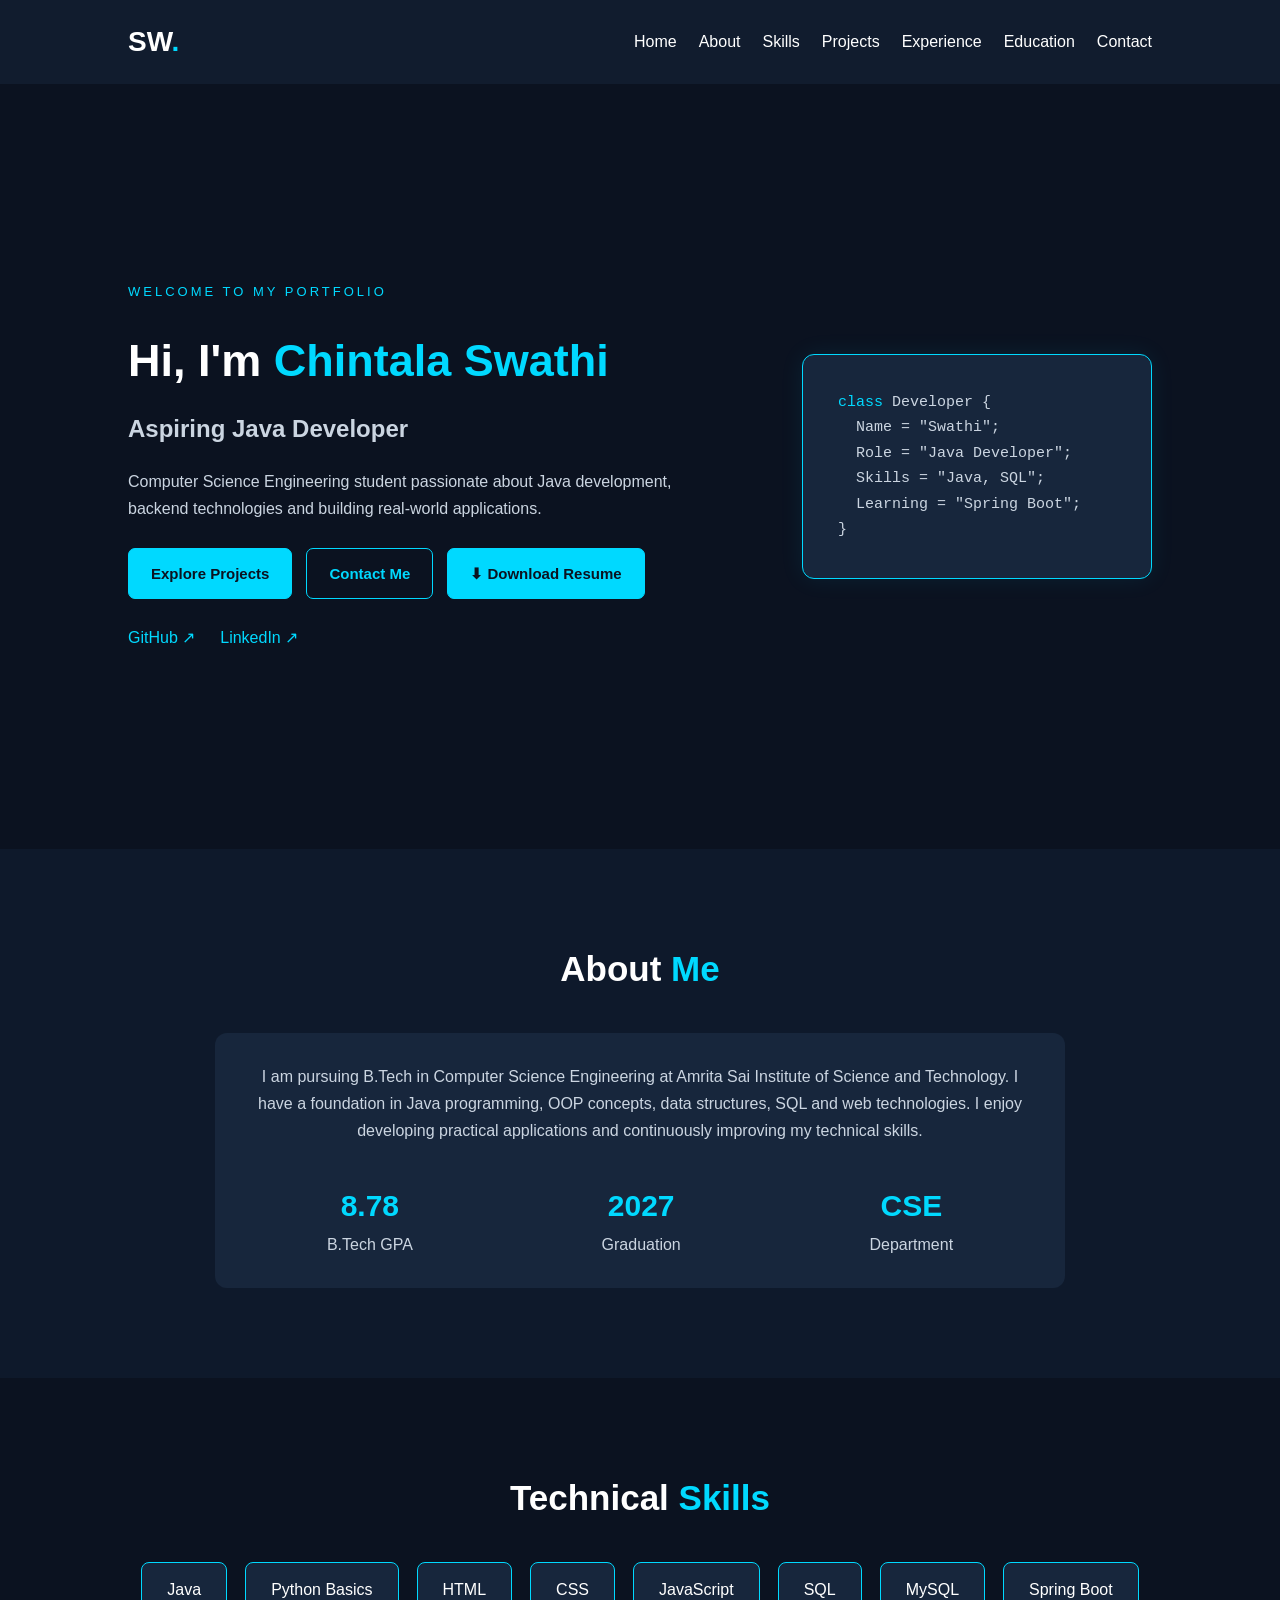
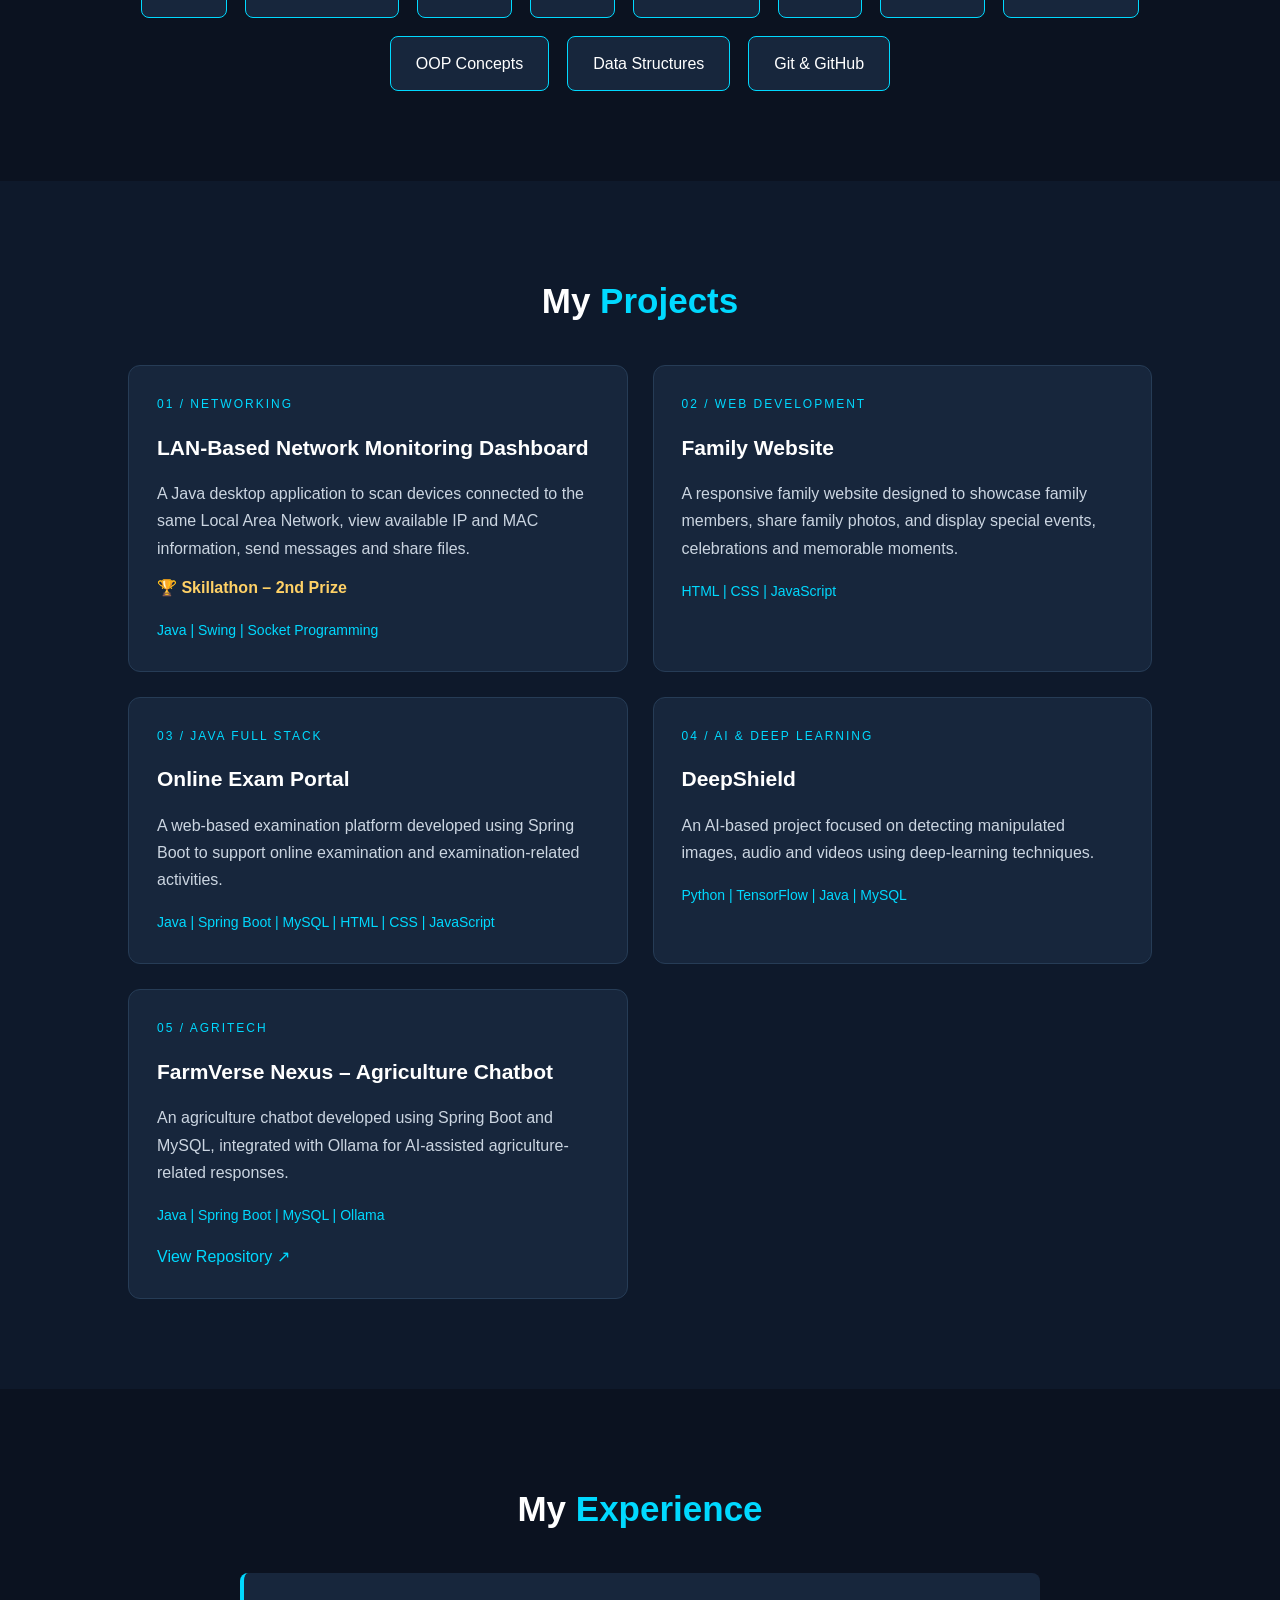
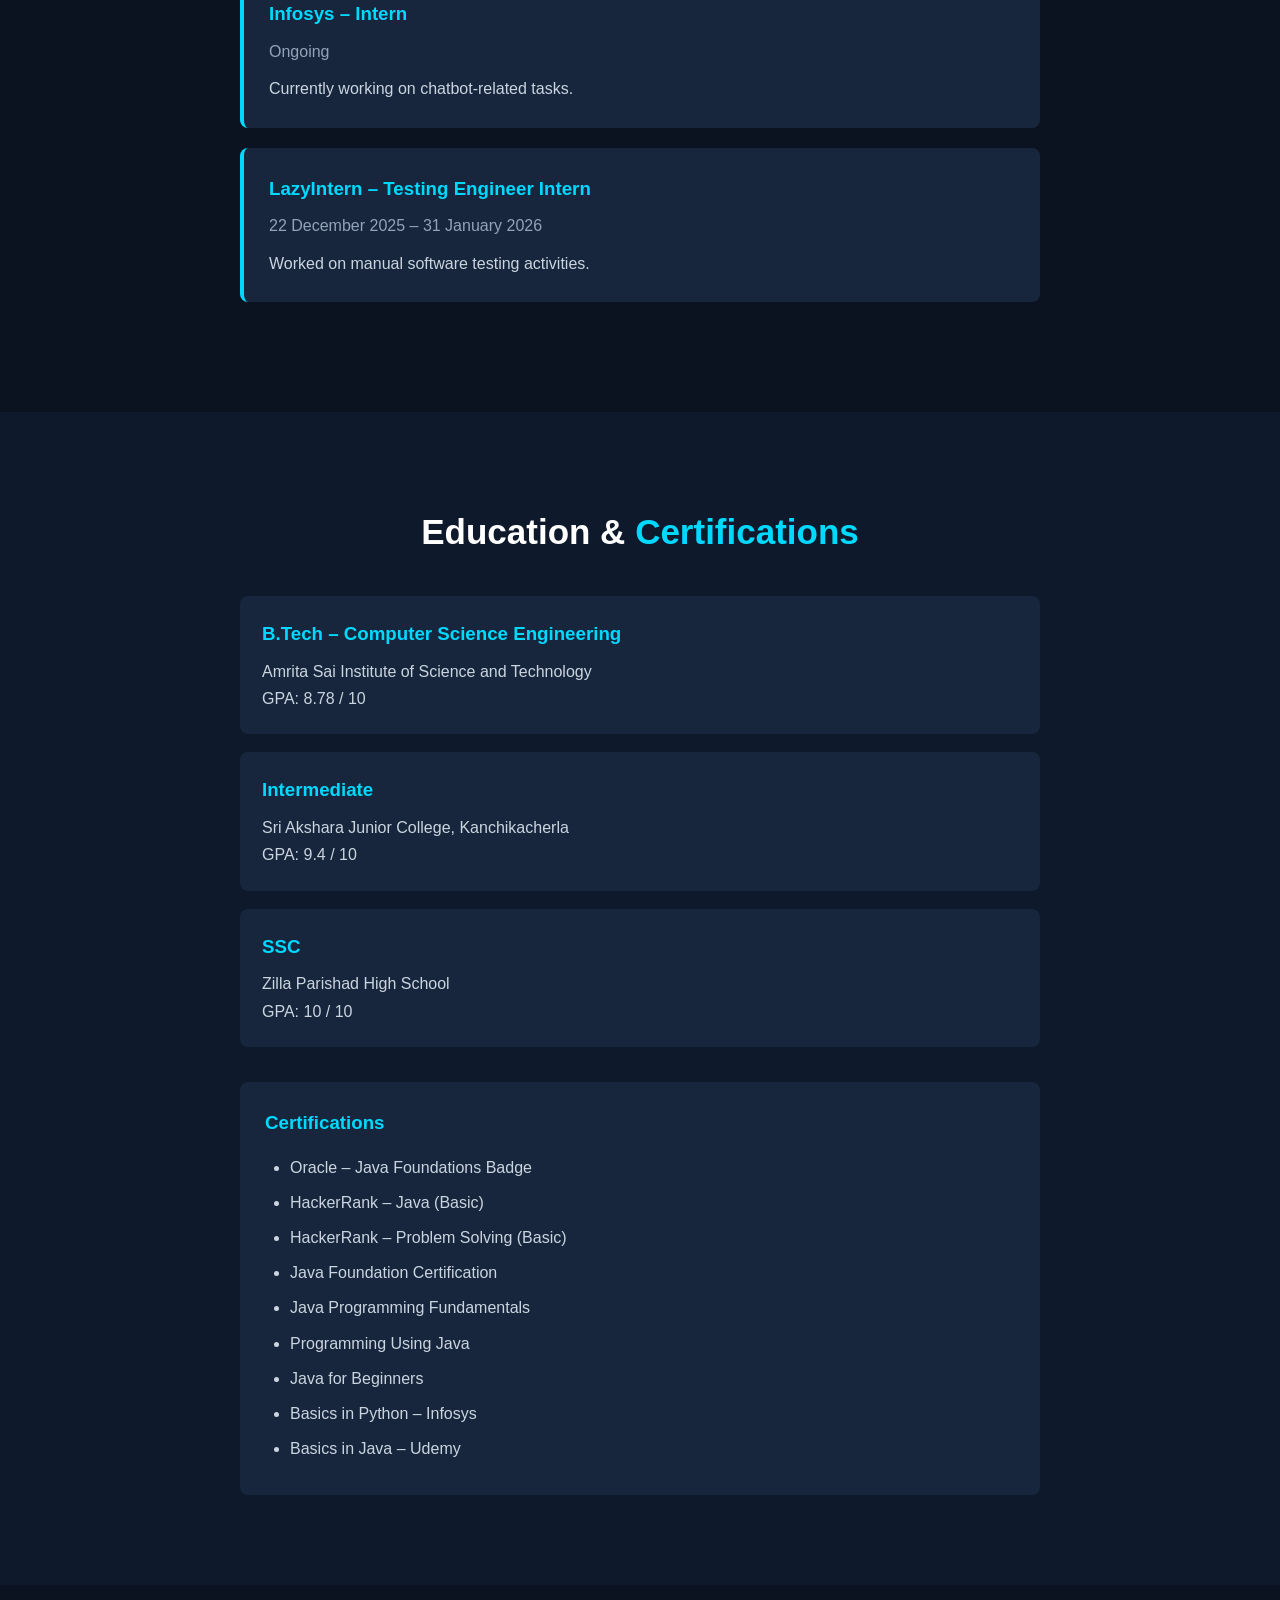
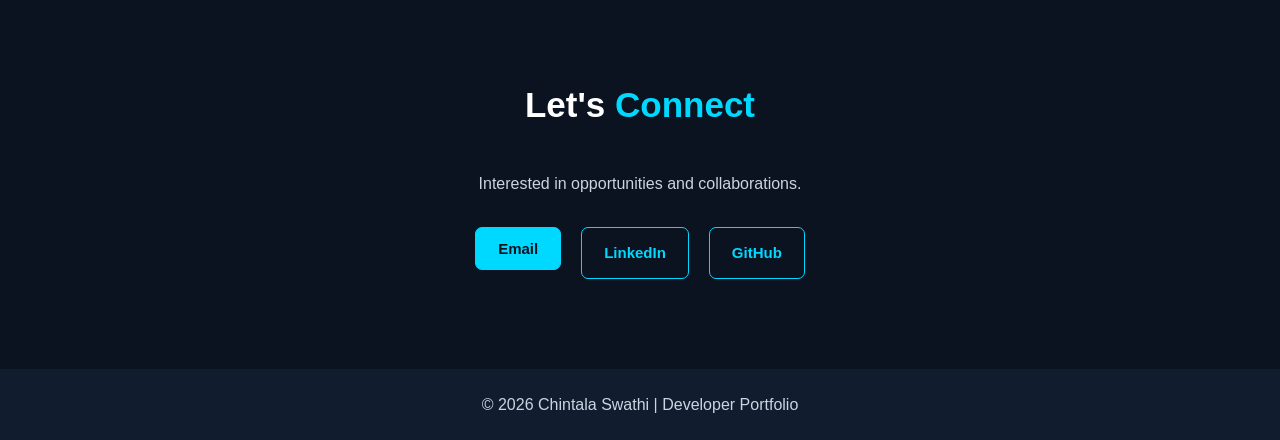
==== index.html @ 6c1d9f00 "Update portfolio website" ====
<!DOCTYPE html>
<html lang="en">
<head>
    <meta charset="UTF-8">
    <meta name="viewport" content="width=device-width, initial-scale=1.0">

    <meta name="description"
          content="Chintala Swathi's professional portfolio - Java Developer, projects, skills and experience.">

    <title>Chintala Swathi | Java Developer</title>

    <link rel="stylesheet" href="style.css">
</head>

<body>

<header>
    <a href="#home" class="logo">SW<span>.</span></a>

    <nav id="navbar">
        <a href="#home">Home</a>
        <a href="#about">About</a>
        <a href="#skills">Skills</a>
        <a href="#projects">Projects</a>
        <a href="#experience">Experience</a>
        <a href="#education">Education</a>
        <a href="#contact">Contact</a>
    </nav>

    <button class="menu-btn" id="menuBtn"
            aria-label="Toggle navigation"
            aria-expanded="false">☰</button>
</header>

<main>

<!-- HOME SECTION -->

<section id="home" class="hero">

    <div class="hero-content">

        <p class="tag">WELCOME TO MY PORTFOLIO</p>

        <h1>
            Hi, I'm <span>Chintala Swathi</span>
        </h1>

        <h2>Aspiring Java Developer</h2>

        <p class="intro">
            Computer Science Engineering student passionate about
            Java development, backend technologies and building
            real-world applications.
        </p>

        <div class="hero-buttons">

            <a href="#projects" class="btn">
                Explore Projects
            </a>

            <a href="#contact" class="btn outline">
                Contact Me
            </a>

            <a href="assets/Swathi_Resume.pdf"
               class="btn resume-btn"
               download="Swathi_Chintala_Resume.pdf">
                ⬇ Download Resume
            </a>

        </div>

        <div class="social">

            <a href="https://github.com/chintala4swathi-boop"
               target="_blank" rel="noopener noreferrer">
                GitHub ↗
            </a>

            <a href="https://www.linkedin.com/in/chintala-swathi-91b274336/"
               target="_blank" rel="noopener noreferrer">
                LinkedIn ↗
            </a>

        </div>

    </div>

    <div class="hero-card">

        <div class="code">

            <p><span>class</span> Developer {</p>
            <p>&nbsp;&nbsp;Name = "Swathi";</p>
            <p>&nbsp;&nbsp;Role = "Java Developer";</p>
            <p>&nbsp;&nbsp;Skills = "Java, SQL";</p>
            <p>&nbsp;&nbsp;Learning = "Spring Boot";</p>
            <p>}</p>

        </div>

    </div>

</section>


<!-- ABOUT SECTION -->

<section id="about">

    <h2 class="heading">
        About <span>Me</span>
    </h2>

    <div class="about-card">

        <p>
            I am pursuing B.Tech in Computer Science Engineering
            at Amrita Sai Institute of Science and Technology.

            I have a foundation in Java programming, OOP concepts,
            data structures, SQL and web technologies.

            I enjoy developing practical applications and
            continuously improving my technical skills.
        </p>

        <div class="stats">

            <div>
                <h3>8.78</h3>
                <p>B.Tech GPA</p>
            </div>

            <div>
                <h3>2027</h3>
                <p>Graduation</p>
            </div>

            <div>
                <h3>CSE</h3>
                <p>Department</p>
            </div>

        </div>

    </div>

</section>


<!-- SKILLS SECTION -->

<section id="skills">

    <h2 class="heading">
        Technical <span>Skills</span>
    </h2>

    <div class="skill-container">

        <div class="skill">Java</div>
        <div class="skill">Python Basics</div>
        <div class="skill">HTML</div>
        <div class="skill">CSS</div>
        <div class="skill">JavaScript</div>
        <div class="skill">SQL</div>
        <div class="skill">MySQL</div>
        <div class="skill">Spring Boot</div>
        <div class="skill">OOP Concepts</div>
        <div class="skill">Data Structures</div>
        <div class="skill">Git & GitHub</div>

    </div>

</section>


<!-- PROJECTS SECTION -->

<section id="projects">

    <h2 class="heading">
        My <span>Projects</span>
    </h2>

    <div class="project-container">

        <!-- PROJECT 1 -->

        <article class="project">

            <p class="project-number">01 / NETWORKING</p>

            <h3>LAN-Based Network Monitoring Dashboard</h3>

            <p>
                A Java desktop application to scan devices connected
                to the same Local Area Network, view available IP and
                MAC information, send messages and share files.
            </p>

            <p class="award">
                🏆 Skillathon – 2nd Prize
            </p>

            <div class="tech">
                Java | Swing | Socket Programming
            </div>

        </article>


        <!-- PROJECT 2 -->

        <article class="project">

            <p class="project-number">02 / WEB DEVELOPMENT</p>

            <h3>Family Website</h3>

            <p>
                A responsive family website designed to showcase
                family members, share family photos, and display
                special events, celebrations and memorable moments.
            </p>

            <div class="tech">
                HTML | CSS | JavaScript
            </div>

        </article>


        <!-- PROJECT 3 -->

        <article class="project">

            <p class="project-number">03 / JAVA FULL STACK</p>

            <h3>Online Exam Portal</h3>

            <p>
                A web-based examination platform developed using
                Spring Boot to support online examination and
                examination-related activities.
            </p>

            <div class="tech">
                Java | Spring Boot | MySQL | HTML | CSS | JavaScript
            </div>

        </article>


        <!-- PROJECT 4 -->

        <article class="project">

            <p class="project-number">04 / AI & DEEP LEARNING</p>

            <h3>DeepShield</h3>

            <p>
                An AI-based project focused on detecting manipulated
                images, audio and videos using deep-learning techniques.
            </p>

            <div class="tech">
                Python | TensorFlow | Java | MySQL
            </div>

        </article>


        <!-- PROJECT 5 -->

        <article class="project">

            <p class="project-number">05 / AGRITECH</p>

            <h3>FarmVerse Nexus – Agriculture Chatbot</h3>

            <p>
                An agriculture chatbot developed using Spring Boot
                and MySQL, integrated with Ollama for AI-assisted
                agriculture-related responses.
            </p>

            <div class="tech">
                Java | Spring Boot | MySQL | Ollama
            </div>

            <a class="project-link"
               href="https://github.com/Guru6126/intelligent_farm_operations_platform_with_smart_agro_precision_system"
               target="_blank" rel="noopener noreferrer">
                View Repository ↗
            </a>

        </article>

    </div>

</section>


<!-- EXPERIENCE SECTION -->

<section id="experience">

    <h2 class="heading">
        My <span>Experience</span>
    </h2>

    <div class="experience-card">

        <h3>Infosys – Intern</h3>

        <p class="muted">Ongoing</p>

        <p>
            Currently working on chatbot-related tasks.
        </p>

    </div>

    <div class="experience-card">

        <h3>LazyIntern – Testing Engineer Intern</h3>

        <p class="muted">
            22 December 2025 – 31 January 2026
        </p>

        <p>
            Worked on manual software testing activities.
        </p>

    </div>

</section>


<!-- EDUCATION AND CERTIFICATIONS -->

<section id="education">

    <h2 class="heading">
        Education & <span>Certifications</span>
    </h2>

    <div class="education-card">

        <h3>B.Tech – Computer Science Engineering</h3>

        <p>
            Amrita Sai Institute of Science and Technology
        </p>

        <p>GPA: 8.78 / 10</p>

    </div>

    <div class="education-card">

        <h3>Intermediate</h3>

        <p>
            Sri Akshara Junior College, Kanchikacherla
        </p>

        <p>GPA: 9.4 / 10</p>

    </div>

    <div class="education-card">

        <h3>SSC</h3>

        <p>Zilla Parishad High School</p>

        <p>GPA: 10 / 10</p>

    </div>

    <div class="cert-list">

        <h3>Certifications</h3>

        <ul>
            <li>Oracle – Java Foundations Badge</li>
            <li>HackerRank – Java (Basic)</li>
            <li>HackerRank – Problem Solving (Basic)</li>
            <li>Java Foundation Certification</li>
            <li>Java Programming Fundamentals</li>
            <li>Programming Using Java</li>
            <li>Java for Beginners</li>
            <li>Basics in Python – Infosys</li>
            <li>Basics in Java – Udemy</li>
        </ul>

    </div>

</section>


<!-- CONTACT SECTION -->

<section id="contact">

    <h2 class="heading">
        Let's <span>Connect</span>
    </h2>

    <p>
        Interested in opportunities and collaborations.
    </p>

    <div class="contact-buttons">

        <!-- EMAIL BUTTON -->

        <div class="email-container">

            <button type="button"
                    class="btn"
                    id="emailBtn"
                    aria-expanded="false"
                    aria-controls="emailDisplay">
                Email
            </button>

            <div id="emailDisplay" class="email-display">
                <a href="mailto:chintala4swathi@gmail.com">
                    chintala4swathi@gmail.com
                </a>
            </div>

        </div>


        <!-- LINKEDIN BUTTON -->

        <a href="https://www.linkedin.com/in/chintala-swathi-91b274336/"
           class="btn outline"
           target="_blank"
           rel="noopener noreferrer">
            LinkedIn
        </a>


        <!-- GITHUB BUTTON -->

        <a href="https://github.com/chintala4swathi-boop"
           class="btn outline"
           target="_blank"
           rel="noopener noreferrer">
            GitHub
        </a>

    </div>

</section>

</main>


<!-- FOOTER -->

<footer>
    <p>
        © <span id="year">2027</span> Chintala Swathi | Developer Portfolio
    </p>
</footer>

<script src="script.js"></script>

</body>
</html>
---- style.css ----
/* GENERAL */

* {
    margin: 0;
    padding: 0;
    box-sizing: border-box;
    scroll-behavior: smooth;
}

body {
    font-family: Arial, sans-serif;
    background: #0b1220;
    color: #ffffff;
    line-height: 1.7;
}

section {
    padding: 90px 10%;
    scroll-margin-top: 80px;
}

.heading {
    text-align: center;
    font-size: 35px;
    margin-bottom: 35px;
}

.heading span {
    color: #00d9ff;
}


/* HEADER */

header {
    display: flex;
    align-items: center;
    justify-content: space-between;
    padding: 18px 10%;
    background: #111c2e;
    position: sticky;
    top: 0;
    z-index: 1000;
}

.logo {
    color: white;
    font-size: 28px;
    font-weight: bold;
    text-decoration: none;
}

.logo span {
    color: #00d9ff;
}

nav {
    display: flex;
    gap: 22px;
}

nav a {
    color: white;
    text-decoration: none;
    transition: 0.3s;
}

nav a:hover {
    color: #00d9ff;
}

.menu-btn {
    display: none;
    color: white;
    background: transparent;
    border: none;
    font-size: 25px;
    cursor: pointer;
}


/* HERO */

.hero {
    min-height: 85vh;
    display: flex;
    justify-content: space-between;
    align-items: center;
    gap: 40px;
}

.hero-content {
    max-width: 650px;
}

.tag {
    color: #00d9ff;
    letter-spacing: 3px;
    font-size: 13px;
    margin-bottom: 20px;
}

.hero h1 {
    font-size: 45px;
    margin-bottom: 10px;
}

.hero h1 span {
    color: #00d9ff;
}

.hero h2 {
    color: #cbd5e1;
    margin-bottom: 18px;
}

.intro {
    color: #cbd5e1;
    max-width: 600px;
}

.hero-buttons {
    display: flex;
    flex-wrap: wrap;
    gap: 14px;
    margin-top: 25px;
}

.btn {
    display: inline-block;
    padding: 12px 22px;
    background: #00d9ff;
    color: #0b1220;
    text-decoration: none;
    border: 1px solid #00d9ff;
    border-radius: 7px;
    font-size: 15px;
    font-weight: bold;
    cursor: pointer;
    transition: 0.3s;
}

.btn:hover {
    background: #ffffff;
    border-color: #ffffff;
    color: #0b1220;
    transform: translateY(-3px);
}

.btn.outline {
    background: transparent;
    color: #00d9ff;
}

.btn.outline:hover {
    background: #00d9ff;
    color: #0b1220;
}

.social {
    display: flex;
    gap: 25px;
    margin-top: 25px;
}

.social a {
    color: #00d9ff;
    text-decoration: none;
}

.social a:hover {
    text-decoration: underline;
}


/* HERO CODE CARD */

.hero-card {
    background: #17263c;
    border: 1px solid #00d9ff;
    border-radius: 12px;
    padding: 35px;
    width: 350px;
    box-shadow: 0 0 25px rgba(0, 217, 255, 0.08);
}

.code {
    color: #cbd5e1;
    font-family: monospace;
    font-size: 15px;
}

.code span {
    color: #00d9ff;
}


/* ABOUT */

#about {
    background: #0e192b;
}

.about-card {
    max-width: 850px;
    margin: auto;
    padding: 30px;
    background: #17263c;
    border-radius: 12px;
    color: #cbd5e1;
    text-align: center;
}

.stats {
    display: flex;
    justify-content: space-around;
    flex-wrap: wrap;
    gap: 25px;
    margin-top: 35px;
}

.stats h3 {
    font-size: 30px;
    color: #00d9ff;
}

.stats p {
    color: #cbd5e1;
}


/* SKILLS */

.skill-container {
    display: flex;
    justify-content: center;
    flex-wrap: wrap;
    gap: 18px;
}

.skill {
    padding: 13px 25px;
    background: #17263c;
    color: #ffffff;
    border: 1px solid #00d9ff;
    border-radius: 8px;
    transition: 0.3s;
}

.skill:hover {
    background: #00d9ff;
    color: #0b1220;
    transform: translateY(-4px);
}


/* PROJECTS */

#projects {
    background: #0e192b;
}

.project-container {
    display: grid;
    grid-template-columns: repeat(2, minmax(0, 1fr));
    gap: 25px;
}

.project {
    padding: 28px;
    background: #17263c;
    border: 1px solid #263c56;
    border-radius: 12px;
    transition: 0.3s;
}

.project:hover {
    transform: translateY(-5px);
    border-color: #00d9ff;
}

.project-number {
    color: #00d9ff;
    font-size: 12px;
    letter-spacing: 2px;
    margin-bottom: 15px;
}

.project h3 {
    color: #ffffff;
    margin-bottom: 15px;
    font-size: 21px;
}

.project > p:not(.project-number) {
    color: #cbd5e1;
    margin-bottom: 12px;
}

.award {
    color: #ffd166 !important;
    font-weight: bold;
}

.tech {
    color: #00d9ff;
    margin-top: 18px;
    font-size: 14px;
}

.project-link {
    display: inline-block;
    margin-top: 15px;
    color: #00d9ff;
    text-decoration: none;
}

.project-link:hover {
    text-decoration: underline;
}


/* EXPERIENCE */

.experience-card {
    max-width: 800px;
    margin: 20px auto;
    padding: 25px;
    background: #17263c;
    border-left: 4px solid #00d9ff;
    border-radius: 8px;
}

.experience-card h3 {
    color: #00d9ff;
    margin-bottom: 8px;
}

.experience-card p {
    color: #cbd5e1;
}

.muted {
    color: #94a3b8 !important;
    margin-bottom: 10px;
}


/* EDUCATION */

#education {
    background: #0e192b;
}

.education-card {
    max-width: 800px;
    margin: 18px auto;
    padding: 22px;
    background: #17263c;
    border-radius: 8px;
    text-align: left;
}

.education-card h3 {
    color: #00d9ff;
    margin-bottom: 8px;
}

.education-card p {
    color: #cbd5e1;
}

.cert-list {
    max-width: 800px;
    margin: 35px auto 0;
    padding: 25px;
    background: #17263c;
    border-radius: 8px;
    text-align: left;
}

.cert-list h3 {
    color: #00d9ff;
    margin-bottom: 15px;
}

.cert-list ul {
    padding-left: 25px;
    color: #cbd5e1;
}

.cert-list li {
    margin-bottom: 8px;
}


/* CONTACT */

#contact {
    text-align: center;
}

#contact > p {
    color: #cbd5e1;
    margin-bottom: 30px;
}

.contact-buttons {
    display: flex;
    justify-content: center;
    align-items: flex-start;
    gap: 20px;
    flex-wrap: wrap;
}

.email-container {
    display: flex;
    flex-direction: column;
    align-items: center;
    gap: 12px;
}

.email-display {
    display: none;
    background: #17263c;
    border: 1px solid #00d9ff;
    border-radius: 8px;
    padding: 12px 18px;
    overflow-wrap: anywhere;
}

.email-display.show {
    display: block;
}

.email-display a {
    color: #00d9ff;
    text-decoration: none;
}

.email-display a:hover {
    text-decoration: underline;
}


/* FOOTER */

footer {
    background: #111c2e;
    padding: 22px;
    text-align: center;
    color: #cbd5e1;
}


/* RESPONSIVE */

@media (max-width: 900px) {

    header {
        padding: 18px 5%;
    }

    section {
        padding: 70px 6%;
    }

    .hero {
        flex-direction: column;
        align-items: flex-start;
    }

    .hero-card {
        width: 100%;
        max-width: 450px;
    }

    nav {
        gap: 12px;
    }
}

@media (max-width: 650px) {

    header {
        flex-wrap: wrap;
    }

    .menu-btn {
        display: block;
    }

    nav {
        display: none;
        width: 100%;
        flex-direction: column;
        padding-top: 20px;
        gap: 15px;
    }

    nav.active {
        display: flex;
    }

    .hero h1 {
        font-size: 32px;
    }

    .hero-buttons {
        flex-direction: column;
        align-items: flex-start;
    }

    .project-container {
        grid-template-columns: 1fr;
    }

    .stats {
        flex-direction: column;
    }

    .contact-buttons {
        flex-direction: column;
        align-items: center;
    }

    .email-container {
        width: 100%;
    }
}
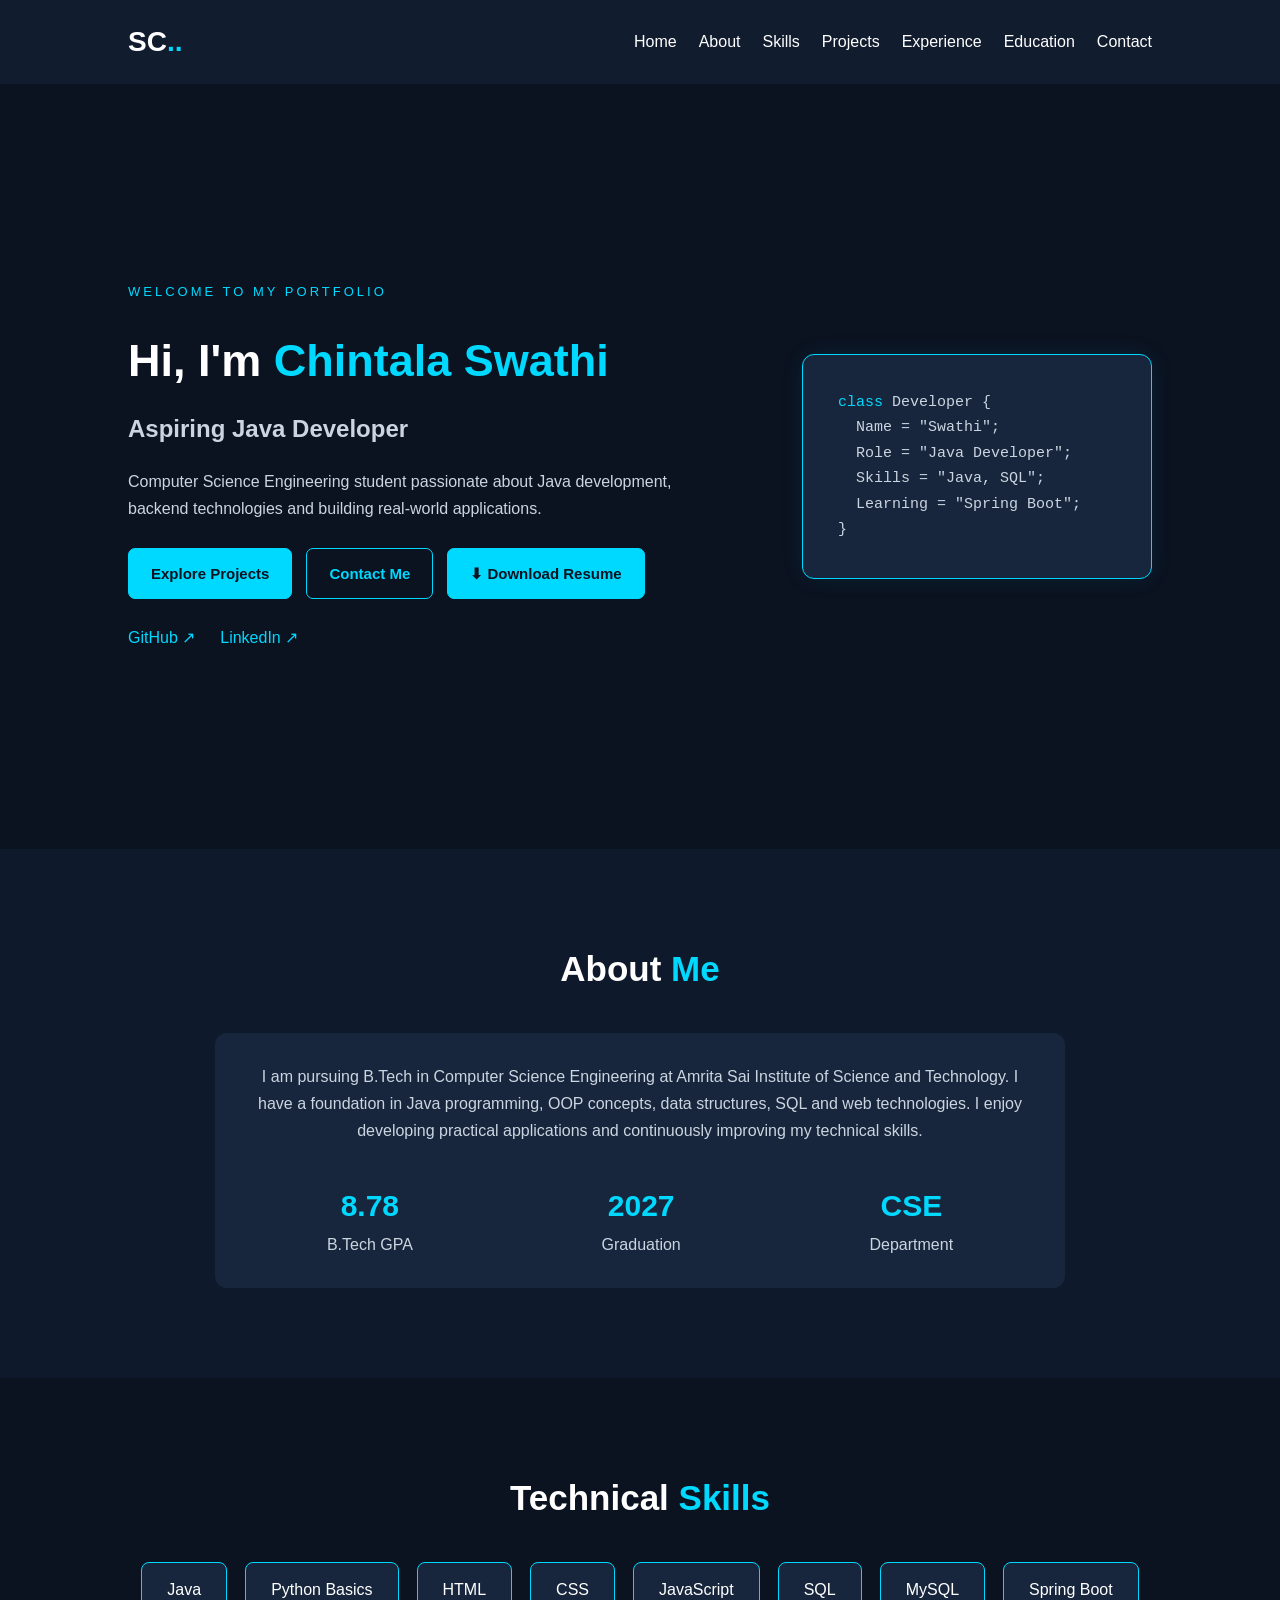
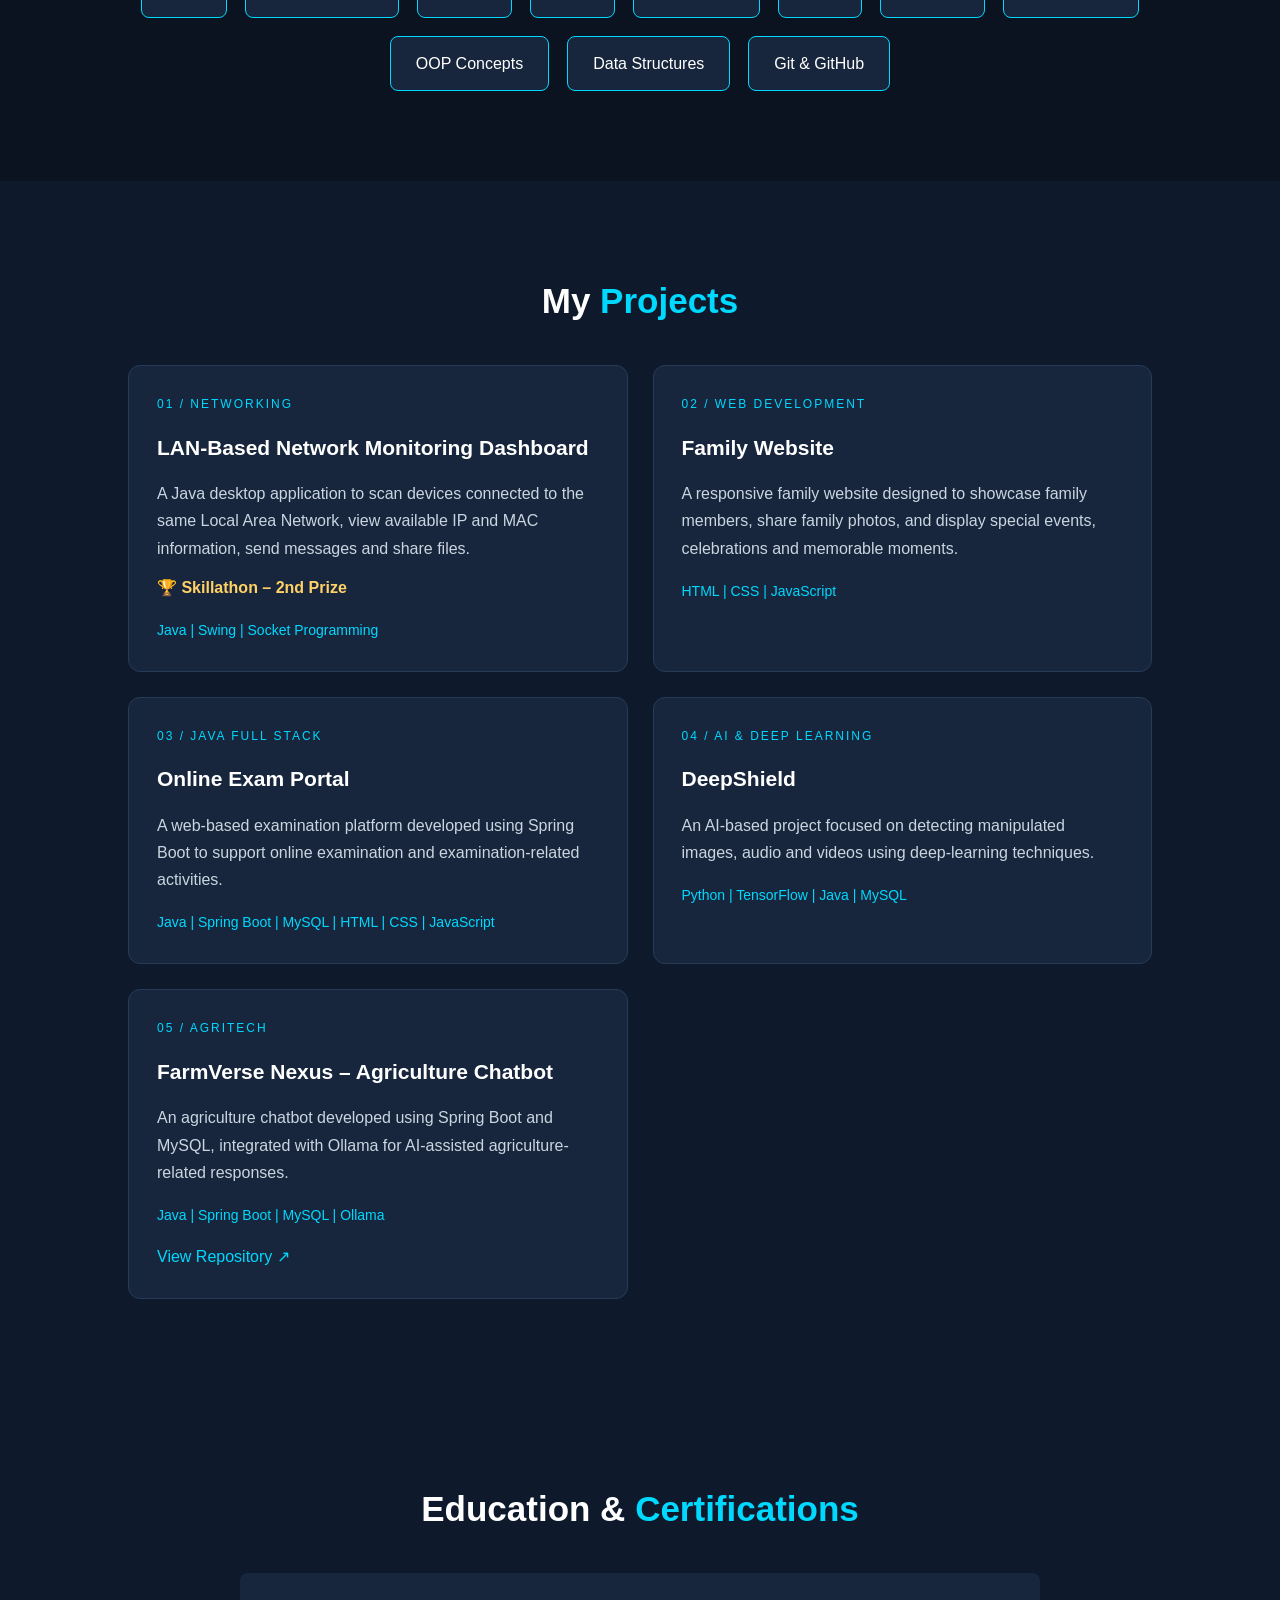
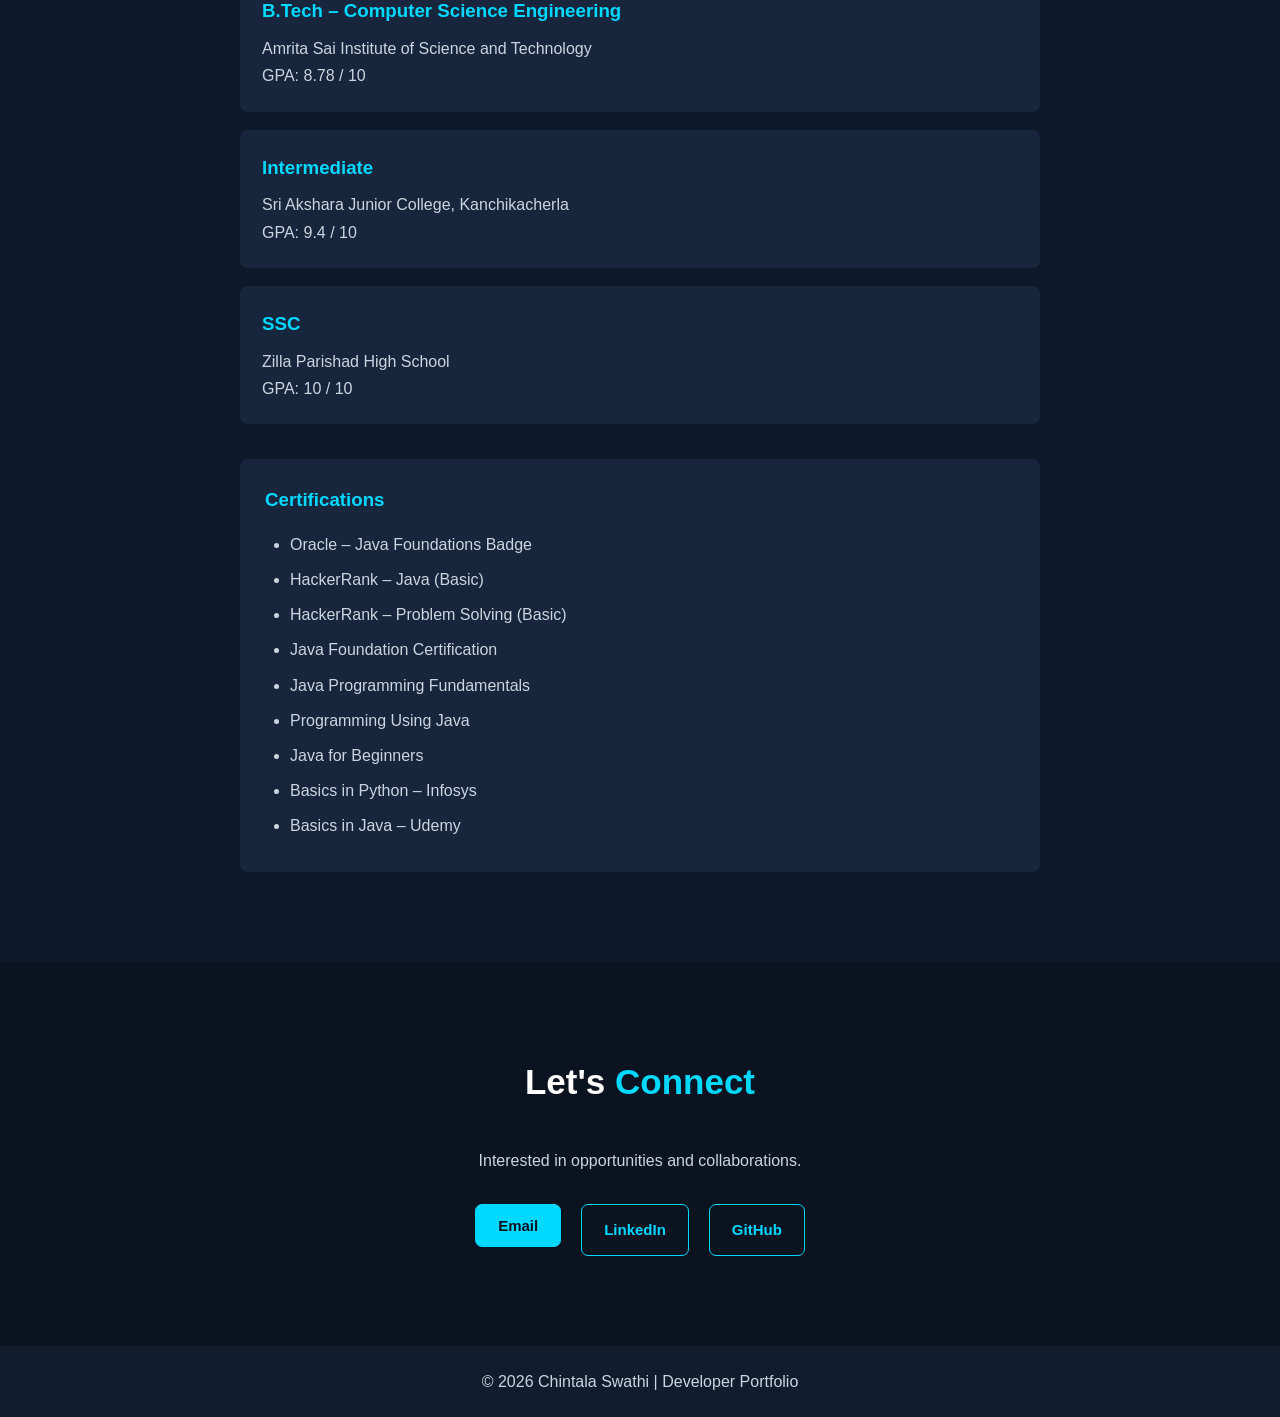
==== commit a164cd2a: "Hide internship experience" ====
--- a/index.html
+++ b/index.html
@@ -16,7 +16,7 @@
 <body>
 
 <header>
-    <a href="#home" class="logo">SW<span>.</span></a>
+    <a href="#home" class="logo">SC<span>..</span></a>
 
     <nav id="navbar">
         <a href="#home">Home</a>
@@ -309,7 +309,7 @@
 
 <!-- EXPERIENCE SECTION -->
 
-<section id="experience">
+<section id="experience" style="display: none;">
 
     <h2 class="heading">
         My <span>Experience</span>
@@ -342,7 +342,6 @@
     </div>
 
 </section>
-
 
 <!-- EDUCATION AND CERTIFICATIONS -->
 
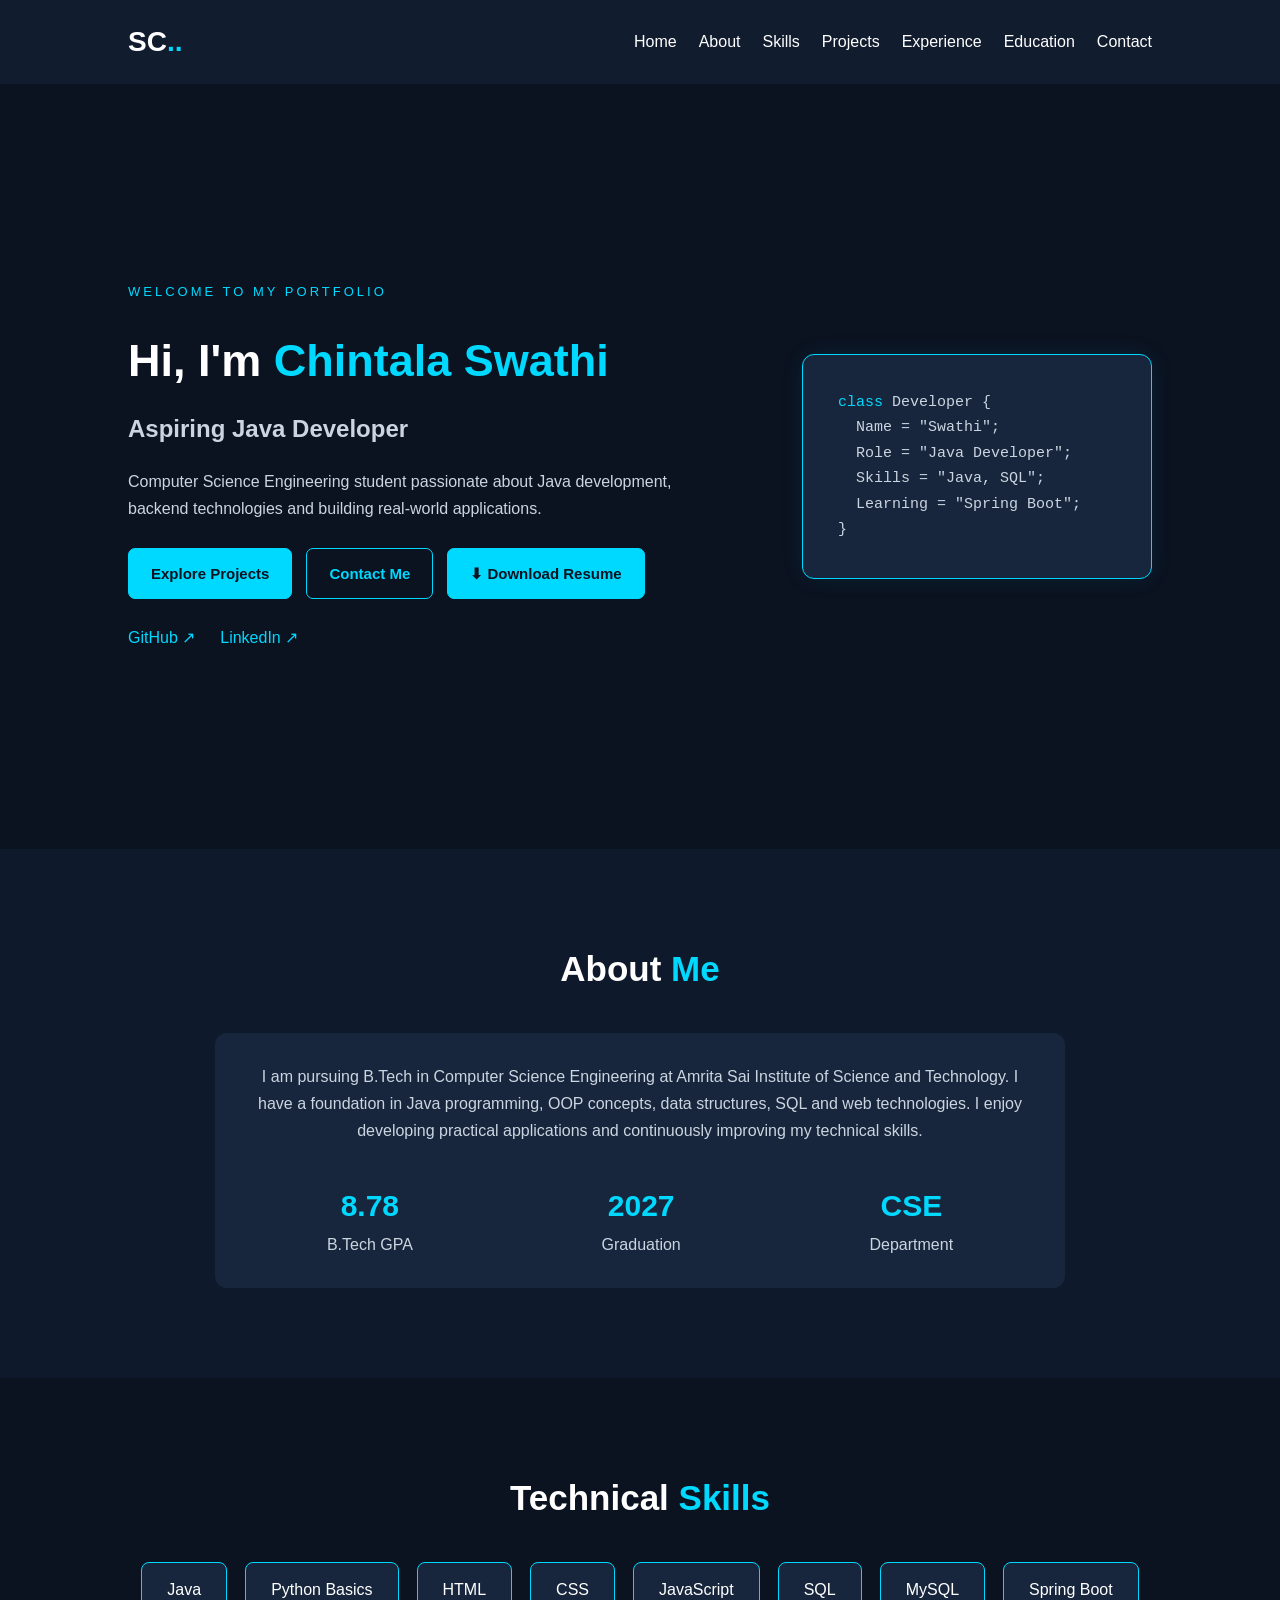
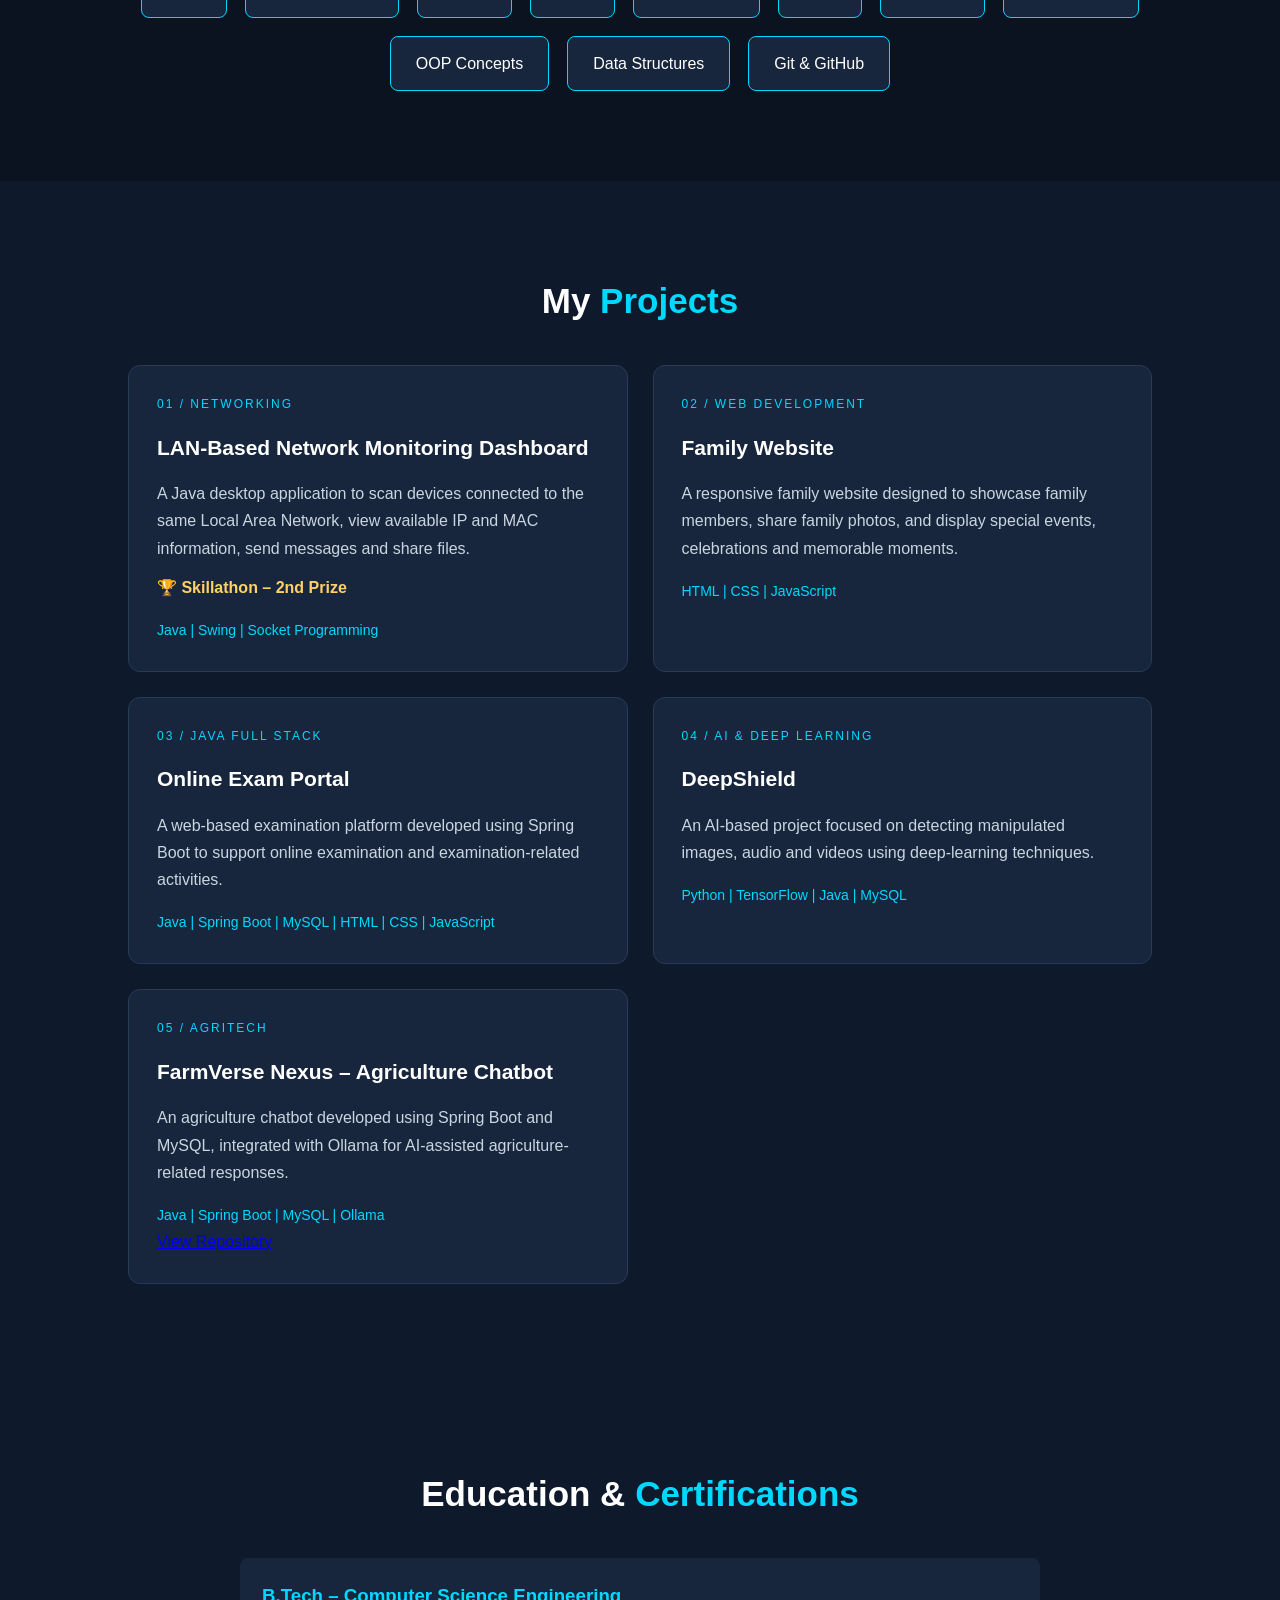
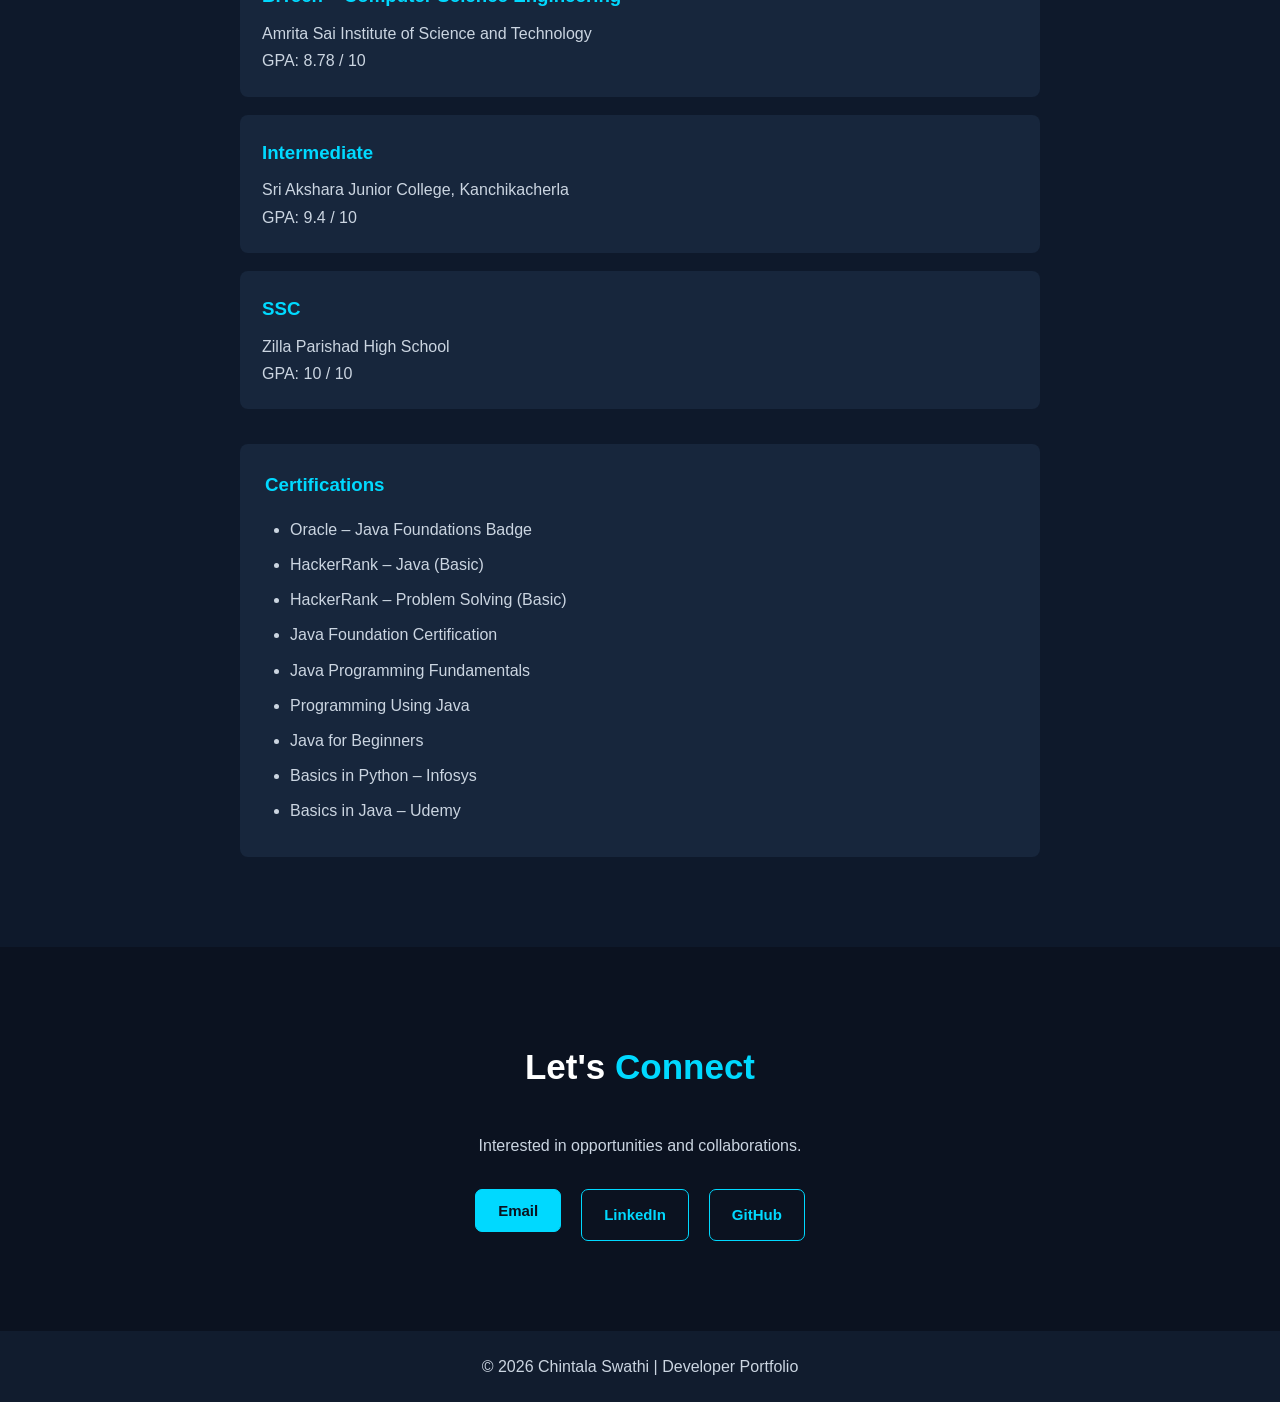
==== commit 955ed968: "Update portfolio website" ====
--- a/index.html
+++ b/index.html
@@ -1,15 +1,10 @@
-
 <!DOCTYPE html>
 <html lang="en">
 <head>
     <meta charset="UTF-8">
     <meta name="viewport" content="width=device-width, initial-scale=1.0">
-
-    <meta name="description"
-          content="Chintala Swathi's professional portfolio - Java Developer, projects, skills and experience.">
-
+    <meta name="description" content="Chintala Swathi's professional portfolio - Java Developer, projects, skills and experience.">
     <title>Chintala Swathi | Java Developer</title>
-
     <link rel="stylesheet" href="style.css">
 </head>
 
@@ -36,17 +31,11 @@
 <main>
 
 <!-- HOME SECTION -->
-
 <section id="home" class="hero">
-
     <div class="hero-content">
-
         <p class="tag">WELCOME TO MY PORTFOLIO</p>
 
-        <h1>
-            Hi, I'm <span>Chintala Swathi</span>
-        </h1>
-
+        <h1>Hi, I'm <span>Chintala Swathi</span></h1>
         <h2>Aspiring Java Developer</h2>
 
         <p class="intro">
@@ -56,67 +45,42 @@
         </p>
 
         <div class="hero-buttons">
-
-            <a href="#projects" class="btn">
-                Explore Projects
-            </a>
-
-            <a href="#contact" class="btn outline">
-                Contact Me
-            </a>
+            <a href="#projects" class="btn">Explore Projects</a>
+            <a href="#contact" class="btn outline">Contact Me</a>
 
             <a href="assets/Swathi_Resume.pdf"
                class="btn resume-btn"
                download="Swathi_Chintala_Resume.pdf">
                 ⬇ Download Resume
             </a>
-
         </div>
 
         <div class="social">
-
             <a href="https://github.com/chintala4swathi-boop"
-               target="_blank" rel="noopener noreferrer">
-                GitHub ↗
-            </a>
+               target="_blank" rel="noopener noreferrer">GitHub ↗</a>
 
             <a href="https://www.linkedin.com/in/chintala-swathi-91b274336/"
-               target="_blank" rel="noopener noreferrer">
-                LinkedIn ↗
-            </a>
-
-        </div>
-
+               target="_blank" rel="noopener noreferrer">LinkedIn ↗</a>
+        </div>
     </div>
 
     <div class="hero-card">
-
         <div class="code">
-
             <p><span>class</span> Developer {</p>
             <p>&nbsp;&nbsp;Name = "Swathi";</p>
             <p>&nbsp;&nbsp;Role = "Java Developer";</p>
             <p>&nbsp;&nbsp;Skills = "Java, SQL";</p>
             <p>&nbsp;&nbsp;Learning = "Spring Boot";</p>
             <p>}</p>
-
-        </div>
-
-    </div>
-
-</section>
-
+        </div>
+    </div>
+</section>
 
 <!-- ABOUT SECTION -->
-
 <section id="about">
-
-    <h2 class="heading">
-        About <span>Me</span>
-    </h2>
+    <h2 class="heading">About <span>Me</span></h2>
 
     <div class="about-card">
-
         <p>
             I am pursuing B.Tech in Computer Science Engineering
             at Amrita Sai Institute of Science and Technology.
@@ -129,7 +93,6 @@
         </p>
 
         <div class="stats">
-
             <div>
                 <h3>8.78</h3>
                 <p>B.Tech GPA</p>
@@ -144,24 +107,15 @@
                 <h3>CSE</h3>
                 <p>Department</p>
             </div>
-
-        </div>
-
-    </div>
-
-</section>
-
+        </div>
+    </div>
+</section>
 
 <!-- SKILLS SECTION -->
-
 <section id="skills">
-
-    <h2 class="heading">
-        Technical <span>Skills</span>
-    </h2>
+    <h2 class="heading">Technical <span>Skills</span></h2>
 
     <div class="skill-container">
-
         <div class="skill">Java</div>
         <div class="skill">Python Basics</div>
         <div class="skill">HTML</div>
@@ -173,28 +127,17 @@
         <div class="skill">OOP Concepts</div>
         <div class="skill">Data Structures</div>
         <div class="skill">Git & GitHub</div>
-
-    </div>
-
-</section>
-
+    </div>
+</section>
 
 <!-- PROJECTS SECTION -->
-
 <section id="projects">
-
-    <h2 class="heading">
-        My <span>Projects</span>
-    </h2>
+    <h2 class="heading">My <span>Projects</span></h2>
 
     <div class="project-container">
 
-        <!-- PROJECT 1 -->
-
-        <article class="project">
-
+        <article class="project">
             <p class="project-number">01 / NETWORKING</p>
-
             <h3>LAN-Based Network Monitoring Dashboard</h3>
 
             <p>
@@ -203,23 +146,15 @@
                 MAC information, send messages and share files.
             </p>
 
-            <p class="award">
-                🏆 Skillathon – 2nd Prize
-            </p>
+            <p class="award">🏆 Skillathon – 2nd Prize</p>
 
             <div class="tech">
                 Java | Swing | Socket Programming
             </div>
-
-        </article>
-
-
-        <!-- PROJECT 2 -->
-
-        <article class="project">
-
+        </article>
+
+        <article class="project">
             <p class="project-number">02 / WEB DEVELOPMENT</p>
-
             <h3>Family Website</h3>
 
             <p>
@@ -228,19 +163,11 @@
                 special events, celebrations and memorable moments.
             </p>
 
-            <div class="tech">
-                HTML | CSS | JavaScript
-            </div>
-
-        </article>
-
-
-        <!-- PROJECT 3 -->
-
-        <article class="project">
-
+            <div class="tech">HTML | CSS | JavaScript</div>
+        </article>
+
+        <article class="project">
             <p class="project-number">03 / JAVA FULL STACK</p>
-
             <h3>Online Exam Portal</h3>
 
             <p>
@@ -252,16 +179,10 @@
             <div class="tech">
                 Java | Spring Boot | MySQL | HTML | CSS | JavaScript
             </div>
-
-        </article>
-
-
-        <!-- PROJECT 4 -->
-
-        <article class="project">
-
+        </article>
+
+        <article class="project">
             <p class="project-number">04 / AI & DEEP LEARNING</p>
-
             <h3>DeepShield</h3>
 
             <p>
@@ -272,16 +193,10 @@
             <div class="tech">
                 Python | TensorFlow | Java | MySQL
             </div>
-
-        </article>
-
-
-        <!-- PROJECT 5 -->
-
-        <article class="project">
-
+        </article>
+
+        <article class="project">
             <p class="project-number">05 / AGRITECH</p>
-
             <h3>FarmVerse Nexus – Agriculture Chatbot</h3>
 
             <p>
@@ -294,101 +209,56 @@
                 Java | Spring Boot | MySQL | Ollama
             </div>
 
-            <a class="project-link"
-               href="https://github.com/Guru6126/intelligent_farm_operations_platform_with_smart_agro_precision_system"
-               target="_blank" rel="noopener noreferrer">
-                View Repository ↗
-            </a>
-
-        </article>
-
-    </div>
-
-</section>
-
+            <a href="https://github.com/Guru6126/intelligent_farm_operations_platform_with_smart_agro_precision_system/tree/swathi-chatbot"
+   target="_blank">
+   View Repository
+</a>
+        </article>
+
+    </div>
+</section>
 
 <!-- EXPERIENCE SECTION -->
-
 <section id="experience" style="display: none;">
-
-    <h2 class="heading">
-        My <span>Experience</span>
-    </h2>
+    <h2 class="heading">My <span>Experience</span></h2>
 
     <div class="experience-card">
-
         <h3>Infosys – Intern</h3>
-
         <p class="muted">Ongoing</p>
-
-        <p>
-            Currently working on chatbot-related tasks.
-        </p>
-
+        <p>Currently working on chatbot-related tasks.</p>
     </div>
 
     <div class="experience-card">
-
         <h3>LazyIntern – Testing Engineer Intern</h3>
-
-        <p class="muted">
-            22 December 2025 – 31 January 2026
-        </p>
-
-        <p>
-            Worked on manual software testing activities.
-        </p>
-
-    </div>
-
+        <p class="muted">22 December 2025 – 31 January 2026</p>
+        <p>Worked on manual software testing activities.</p>
+    </div>
 </section>
 
 <!-- EDUCATION AND CERTIFICATIONS -->
-
 <section id="education">
-
-    <h2 class="heading">
-        Education & <span>Certifications</span>
-    </h2>
+    <h2 class="heading">Education & <span>Certifications</span></h2>
 
     <div class="education-card">
-
         <h3>B.Tech – Computer Science Engineering</h3>
-
-        <p>
-            Amrita Sai Institute of Science and Technology
-        </p>
-
+        <p>Amrita Sai Institute of Science and Technology</p>
         <p>GPA: 8.78 / 10</p>
-
     </div>
 
     <div class="education-card">
-
         <h3>Intermediate</h3>
-
-        <p>
-            Sri Akshara Junior College, Kanchikacherla
-        </p>
-
+        <p>Sri Akshara Junior College, Kanchikacherla</p>
         <p>GPA: 9.4 / 10</p>
-
     </div>
 
     <div class="education-card">
-
         <h3>SSC</h3>
-
         <p>Zilla Parishad High School</p>
-
         <p>GPA: 10 / 10</p>
-
     </div>
 
     <div class="cert-list">
-
         <h3>Certifications</h3>
-
         <ul>
             <li>Oracle – Java Foundations Badge</li>
             <li>HackerRank – Java (Basic)</li>
@@ -400,30 +270,17 @@
             <li>Basics in Python – Infosys</li>
             <li>Basics in Java – Udemy</li>
         </ul>
-
-    </div>
-
-</section>
-
+    </div>
+</section>
 
 <!-- CONTACT SECTION -->
-
 <section id="contact">
-
-    <h2 class="heading">
-        Let's <span>Connect</span>
-    </h2>
-
-    <p>
-        Interested in opportunities and collaborations.
-    </p>
+    <h2 class="heading">Let's <span>Connect</span></h2>
+
+    <p>Interested in opportunities and collaborations.</p>
 
     <div class="contact-buttons">
-
-        <!-- EMAIL BUTTON -->
-
         <div class="email-container">
-
             <button type="button"
                     class="btn"
                     id="emailBtn"
@@ -437,38 +294,25 @@
                     chintala4swathi@gmail.com
                 </a>
             </div>
-
-        </div>
-
-
-        <!-- LINKEDIN BUTTON -->
+        </div>
 
         <a href="https://www.linkedin.com/in/chintala-swathi-91b274336/"
            class="btn outline"
-           target="_blank"
-           rel="noopener noreferrer">
+           target="_blank" rel="noopener noreferrer">
             LinkedIn
         </a>
 
-
-        <!-- GITHUB BUTTON -->
-
         <a href="https://github.com/chintala4swathi-boop"
            class="btn outline"
-           target="_blank"
-           rel="noopener noreferrer">
+           target="_blank" rel="noopener noreferrer">
             GitHub
         </a>
-
-    </div>
-
+    </div>
 </section>
 
 </main>
 
-
 <!-- FOOTER -->
-
 <footer>
     <p>
         © <span id="year">2027</span> Chintala Swathi | Developer Portfolio
@@ -478,4 +322,4 @@
 <script src="script.js"></script>
 
 </body>
-</html>
+</html>
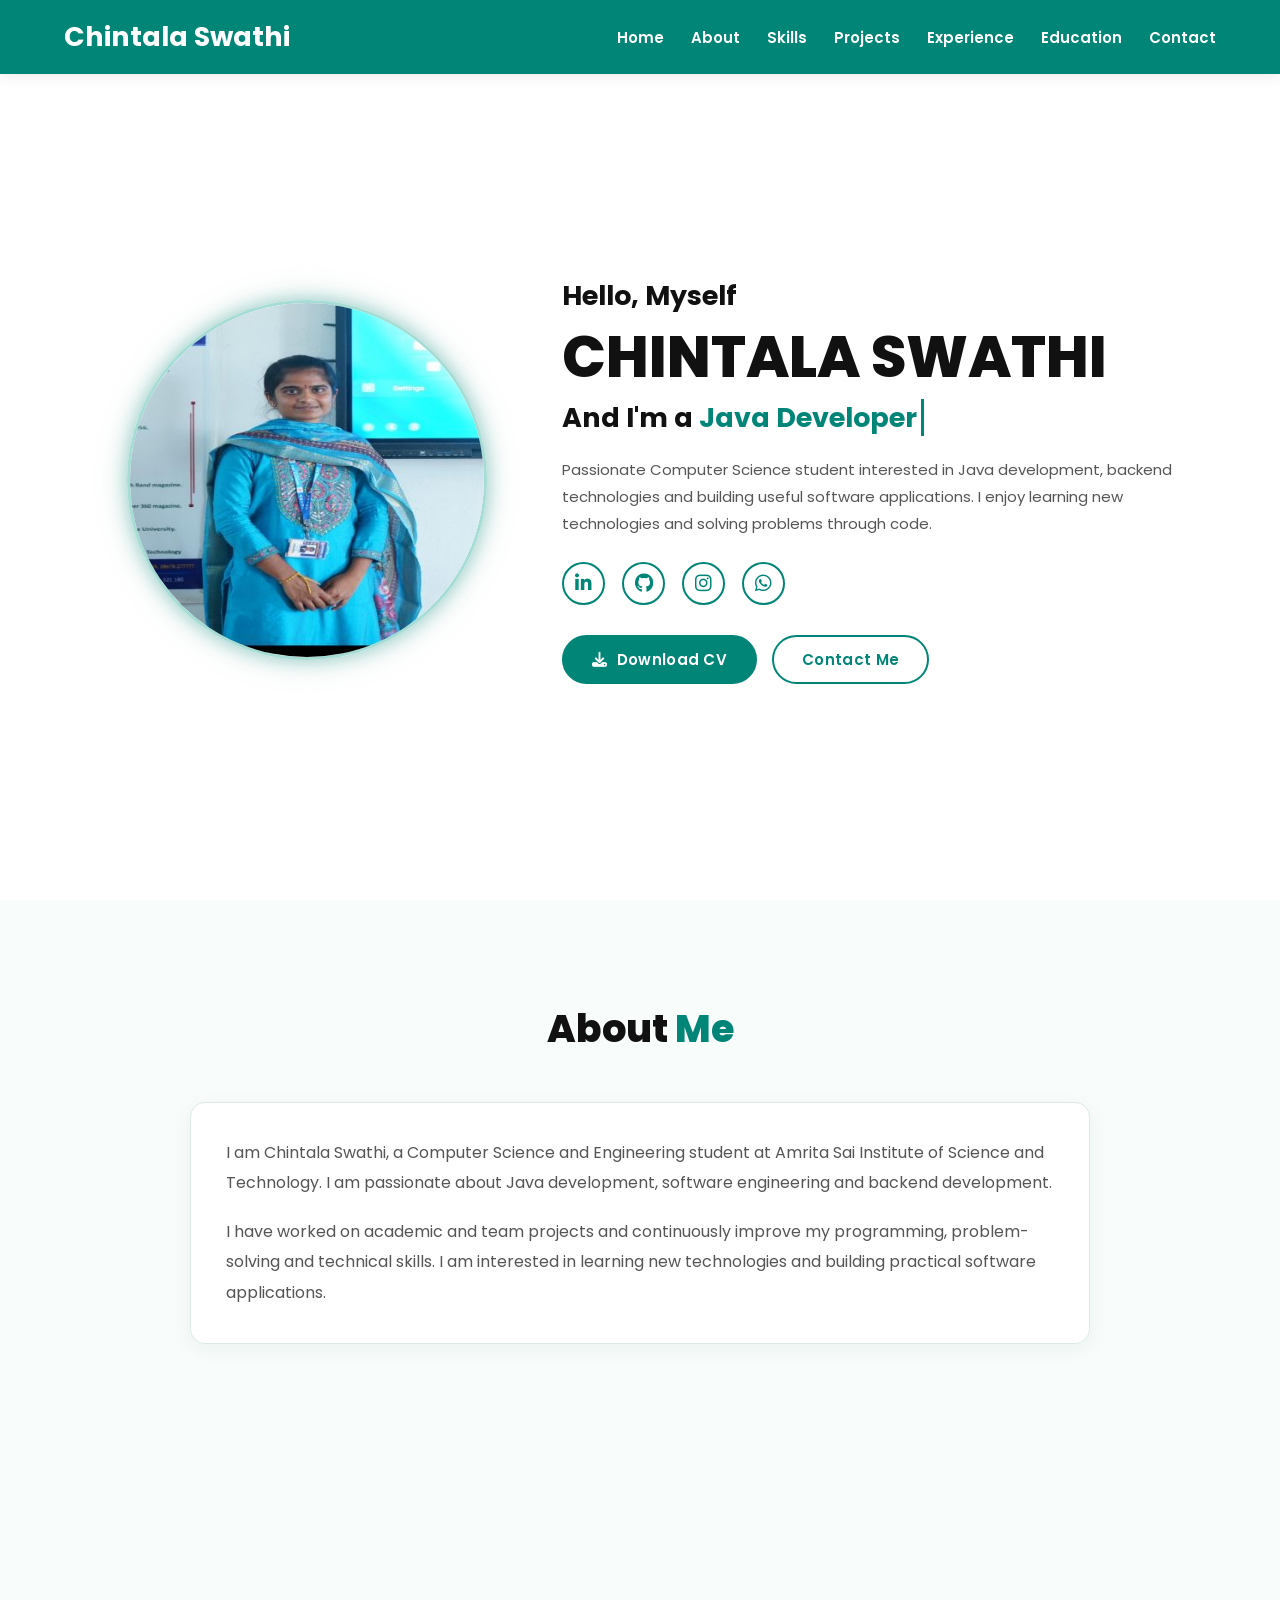
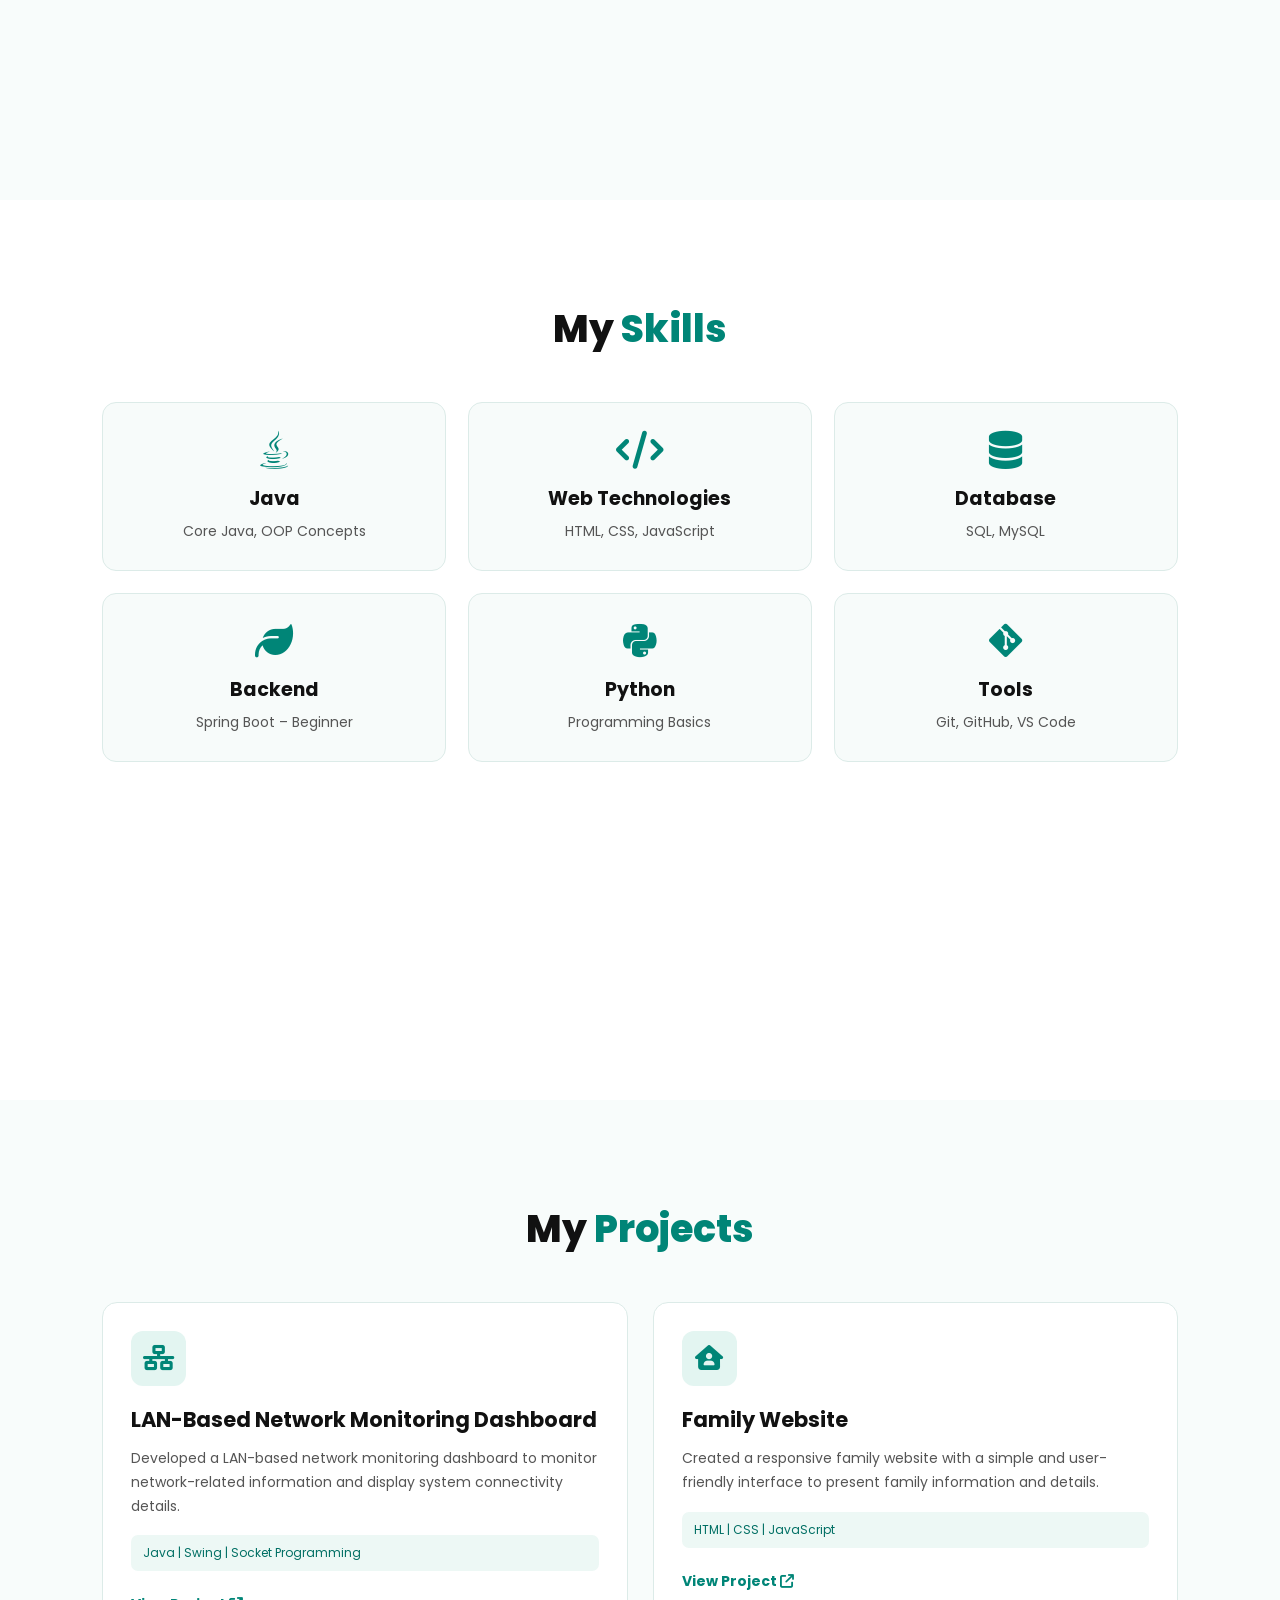
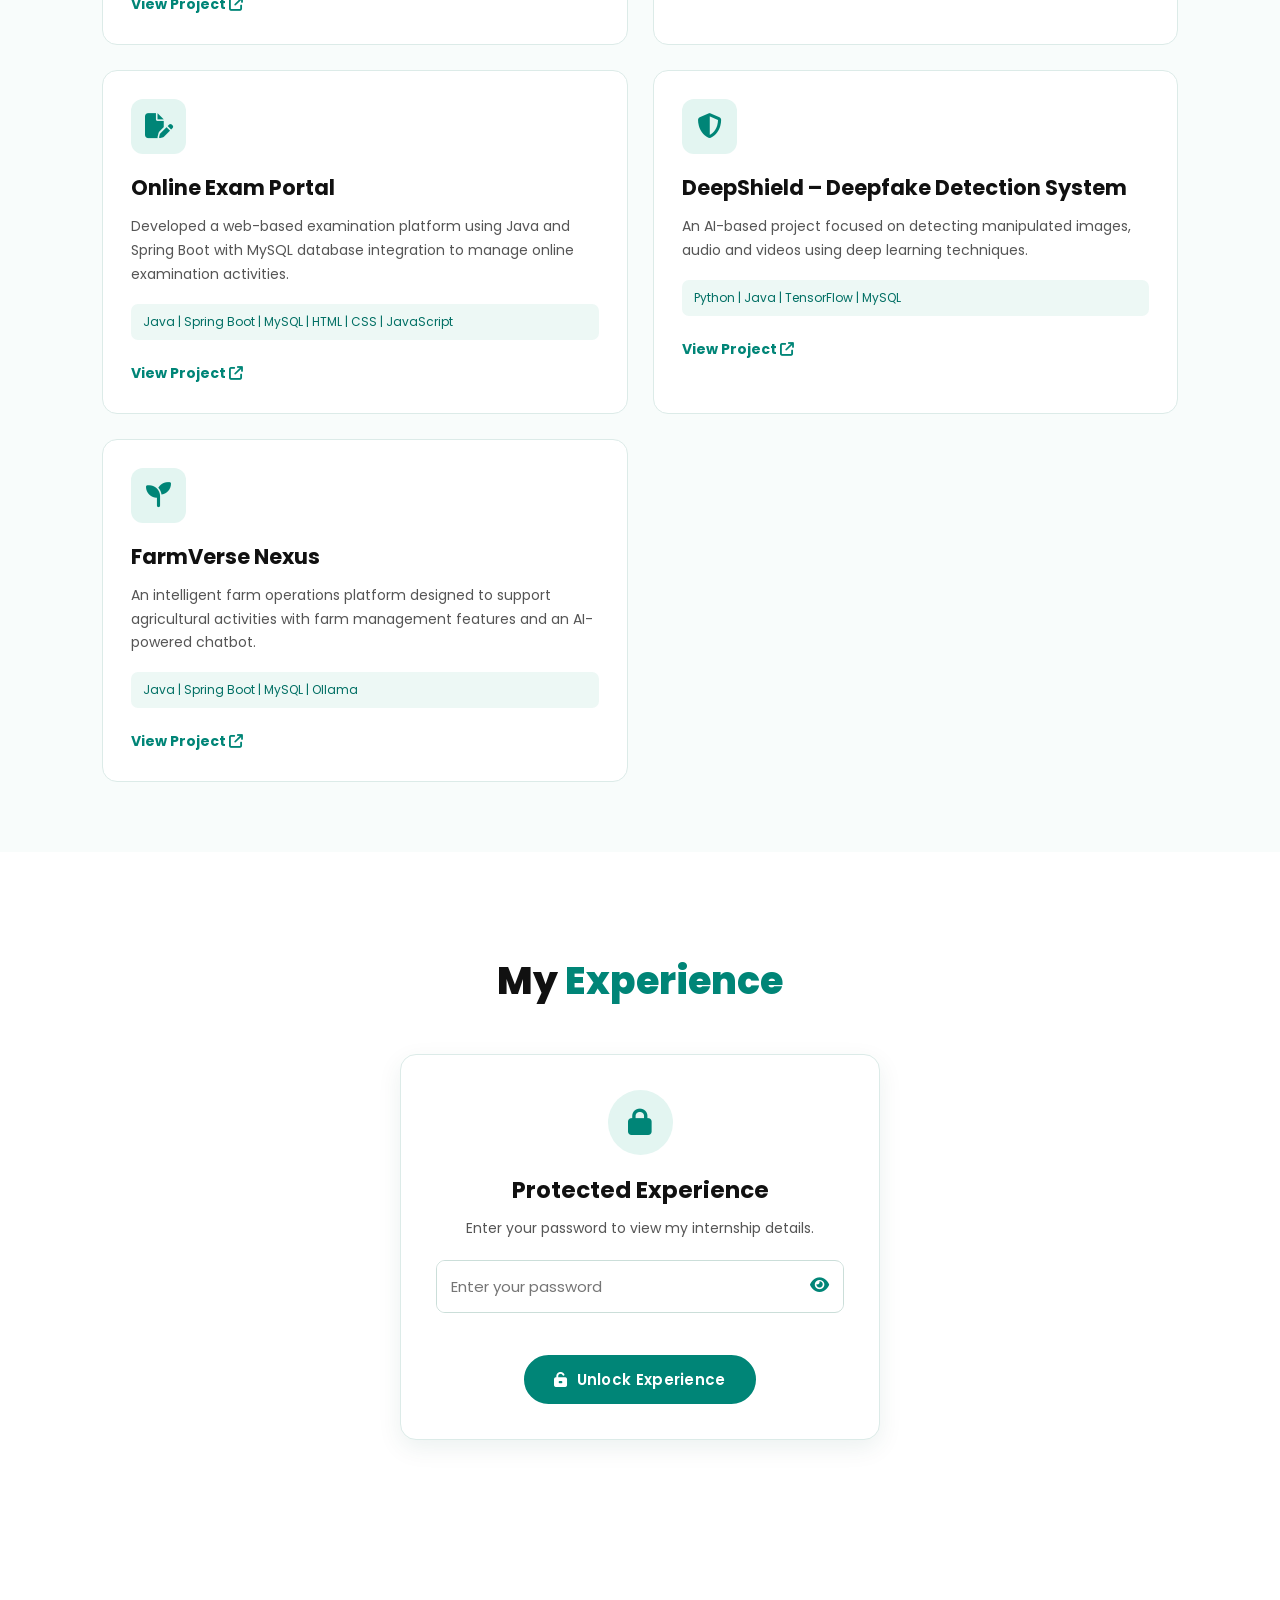
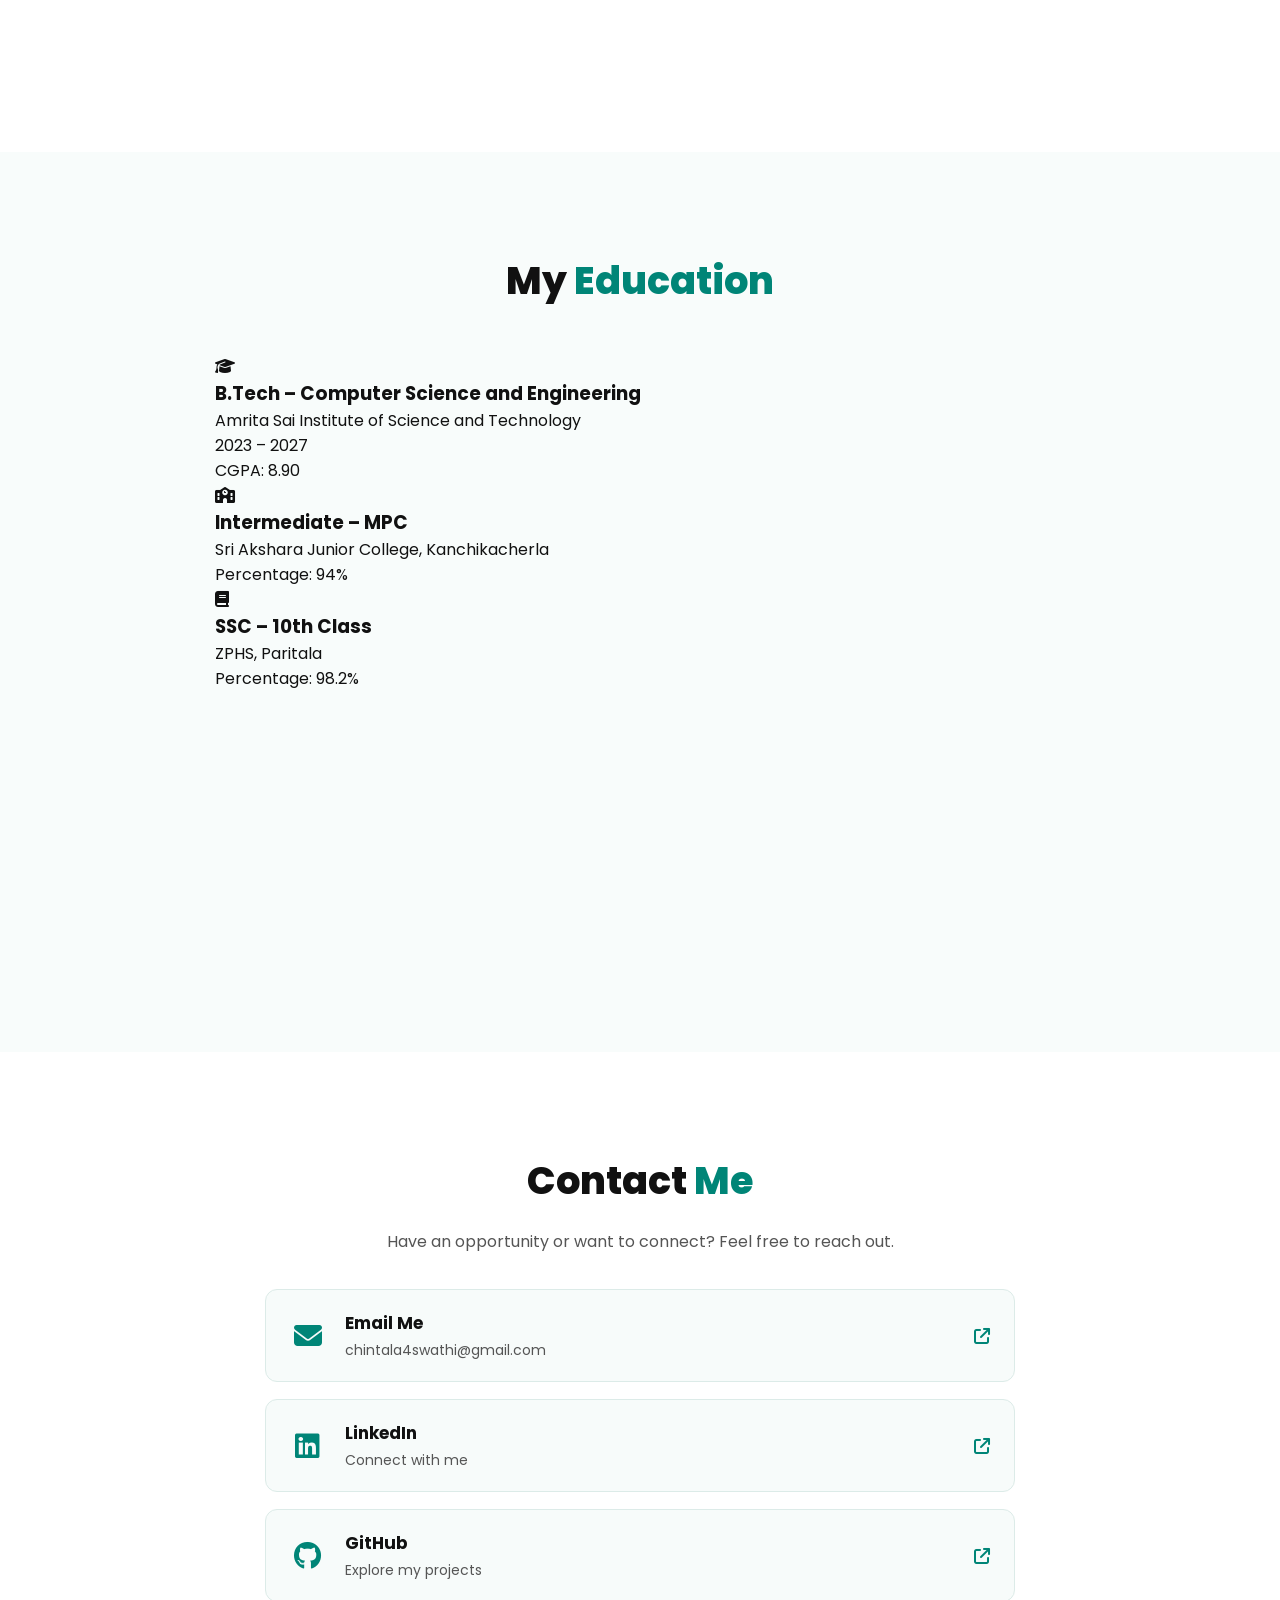
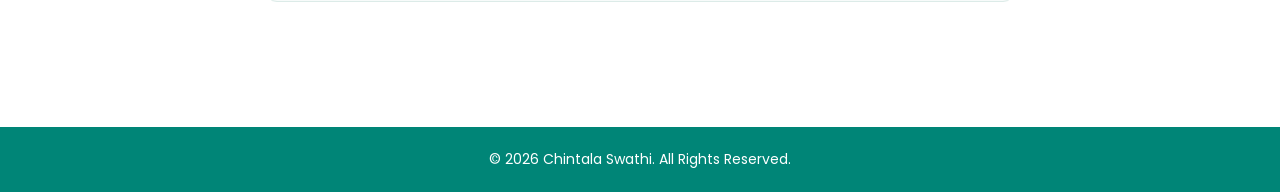
==== commit 00b19ac0: "Updated portfolio and resume" ====
--- a/index.html
+++ b/index.html
@@ -1,325 +1,581 @@
+
 <!DOCTYPE html>
 <html lang="en">
 <head>
     <meta charset="UTF-8">
     <meta name="viewport" content="width=device-width, initial-scale=1.0">
-    <meta name="description" content="Chintala Swathi's professional portfolio - Java Developer, projects, skills and experience.">
-    <title>Chintala Swathi | Java Developer</title>
+    <meta name="description" content="Chintala Swathi - Java Developer Portfolio">
+    <title>Chintala Swathi | Portfolio</title>
+
     <link rel="stylesheet" href="style.css">
+
+    <link rel="stylesheet"
+        href="https://cdnjs.cloudflare.com/ajax/libs/font-awesome/6.5.2/css/all.min.css">
 </head>
 
 <body>
 
-<header>
-    <a href="#home" class="logo">SC<span>..</span></a>
-
-    <nav id="navbar">
-        <a href="#home">Home</a>
-        <a href="#about">About</a>
-        <a href="#skills">Skills</a>
-        <a href="#projects">Projects</a>
-        <a href="#experience">Experience</a>
-        <a href="#education">Education</a>
-        <a href="#contact">Contact</a>
-    </nav>
-
-    <button class="menu-btn" id="menuBtn"
-            aria-label="Toggle navigation"
-            aria-expanded="false">☰</button>
-</header>
-
-<main>
-
-<!-- HOME SECTION -->
-<section id="home" class="hero">
-    <div class="hero-content">
-        <p class="tag">WELCOME TO MY PORTFOLIO</p>
-
-        <h1>Hi, I'm <span>Chintala Swathi</span></h1>
-        <h2>Aspiring Java Developer</h2>
-
-        <p class="intro">
-            Computer Science Engineering student passionate about
-            Java development, backend technologies and building
-            real-world applications.
+    <!-- NAVBAR -->
+    <header class="header">
+        <a href="#home" class="logo">Chintala Swathi</a>
+
+        <button class="menu-btn" id="menuBtn"
+                aria-label="Toggle navigation" aria-expanded="false">
+            <i class="fa-solid fa-bars"></i>
+        </button>
+
+        <nav class="navbar" id="navbar">
+            <a href="#home">Home</a>
+            <a href="#about">About</a>
+            <a href="#skills">Skills</a>
+            <a href="#projects">Projects</a>
+            <a href="#experience">Experience</a>
+            <a href="#education">Education</a>
+            <a href="#contact">Contact</a>
+        </nav>
+    </header>
+
+
+    <!-- HOME SECTION -->
+    <section class="home" id="home">
+
+        <div class="home-img">
+            <div class="glow-circle">
+                <img src="assets/swathi-profile.jpg"
+                     alt="Chintala Swathi"
+                     class="profile-photo">
+            </div>
+        </div>
+
+        <div class="home-content">
+
+            <h3>Hello, Myself</h3>
+            <h1>CHINTALA SWATHI</h1>
+
+            <h3 class="role-line">
+                And I'm a <span class="typing-text"></span>
+            </h3>
+
+            <p>
+                Passionate Computer Science student interested in Java
+                development, backend technologies and building useful
+                software applications. I enjoy learning new technologies
+                and solving problems through code.
+            </p>
+
+            <div class="social-icons">
+
+                <a href="https://www.linkedin.com/in/chintala-swathi-91b274336/"
+                   target="_blank" rel="noopener noreferrer"
+                   aria-label="LinkedIn">
+                    <i class="fa-brands fa-linkedin-in"></i>
+                </a>
+
+                <a href="https://github.com/chintala4swathi-boop"
+                   target="_blank" rel="noopener noreferrer"
+                   aria-label="GitHub">
+                    <i class="fa-brands fa-github"></i>
+                </a>
+
+                <a href="https://www.instagram.com/swathichintala934/?hl=en"
+                   target="_blank" rel="noopener noreferrer"
+                   aria-label="Instagram">
+                    <i class="fa-brands fa-instagram"></i>
+                </a>
+
+                <a href="https://wa.me/918464029493"
+                   target="_blank" rel="noopener noreferrer"
+                   aria-label="WhatsApp">
+                    <i class="fa-brands fa-whatsapp"></i>
+                </a>
+
+            </div>
+
+            <div class="home-buttons">
+                <a href="assets/Swathi_Resume.pdf" class="btn" download>
+                    <i class="fa-solid fa-download"></i>
+                    Download CV
+                </a>
+
+                <a href="#contact" class="btn btn-outline">
+                    Contact Me
+                </a>
+            </div>
+
+        </div>
+    </section>
+
+
+    <!-- ABOUT SECTION -->
+    <section class="about section" id="about">
+
+        <h2 class="heading">About <span>Me</span></h2>
+
+        <div class="about-card">
+
+            <p>
+                I am Chintala Swathi, a Computer Science and Engineering
+                student at Amrita Sai Institute of Science and Technology.
+                I am passionate about Java development, software engineering
+                and backend development.
+            </p>
+
+            <p>
+                I have worked on academic and team projects and continuously
+                improve my programming, problem-solving and technical skills.
+                I am interested in learning new technologies and building
+                practical software applications.
+            </p>
+
+        </div>
+    </section>
+
+
+    <!-- SKILLS SECTION -->
+    <section class="skills section" id="skills">
+
+        <h2 class="heading">My <span>Skills</span></h2>
+
+        <div class="skills-container">
+
+            <div class="skill-card">
+                <i class="fa-brands fa-java"></i>
+                <h3>Java</h3>
+                <p>Core Java, OOP Concepts</p>
+            </div>
+
+            <div class="skill-card">
+                <i class="fa-solid fa-code"></i>
+                <h3>Web Technologies</h3>
+                <p>HTML, CSS, JavaScript</p>
+            </div>
+
+            <div class="skill-card">
+                <i class="fa-solid fa-database"></i>
+                <h3>Database</h3>
+                <p>SQL, MySQL</p>
+            </div>
+
+            <div class="skill-card">
+                <i class="fa-solid fa-leaf"></i>
+                <h3>Backend</h3>
+                <p>Spring Boot – Beginner</p>
+            </div>
+
+            <div class="skill-card">
+                <i class="fa-brands fa-python"></i>
+                <h3>Python</h3>
+                <p>Programming Basics</p>
+            </div>
+
+            <div class="skill-card">
+                <i class="fa-brands fa-git-alt"></i>
+                <h3>Tools</h3>
+                <p>Git, GitHub, VS Code</p>
+            </div>
+
+        </div>
+    </section>
+
+
+<!-- PROJECTS SECTION -->
+<section class="projects section" id="projects">
+
+    <h2 class="heading">My <span>Projects</span></h2>
+
+    <div class="projects-container">
+
+        <!-- PROJECT 1: LAN DASHBOARD -->
+        <article class="project-card">
+            <div class="project-icon">
+                <i class="fa-solid fa-network-wired"></i>
+            </div>
+
+            <h3>LAN-Based Network Monitoring Dashboard</h3>
+
+            <p>
+                Developed a LAN-based network monitoring dashboard
+                to monitor network-related information and display
+                system connectivity details.
+            </p>
+
+            <span class="tech">
+                Java | Swing | Socket Programming
+            </span>
+
+            <a href="https://github.com/chintala4swathi-boop"
+               target="_blank" rel="noopener noreferrer"
+               class="project-link">
+                View Project
+                <i class="fa-solid fa-arrow-up-right-from-square"></i>
+            </a>
+        </article>
+
+
+        <!-- PROJECT 2: FAMILY WEBSITE -->
+        <article class="project-card">
+            <div class="project-icon">
+                <i class="fa-solid fa-house-user"></i>
+            </div>
+
+            <h3>Family Website</h3>
+
+            <p>
+                Created a responsive family website with a simple
+                and user-friendly interface to present family
+                information and details.
+            </p>
+
+            <span class="tech">
+                HTML | CSS | JavaScript
+            </span>
+
+            <a href="https://github.com/chintala4swathi-boop"
+               target="_blank" rel="noopener noreferrer"
+               class="project-link">
+                View Project
+                <i class="fa-solid fa-arrow-up-right-from-square"></i>
+            </a>
+        </article>
+
+
+        <!-- PROJECT 3: ONLINE EXAM PORTAL -->
+        <article class="project-card">
+            <div class="project-icon">
+                <i class="fa-solid fa-file-pen"></i>
+            </div>
+
+            <h3>Online Exam Portal</h3>
+
+            <p>
+                Developed a web-based examination platform using
+                Java and Spring Boot with MySQL database integration
+                to manage online examination activities.
+            </p>
+
+            <span class="tech">
+                Java | Spring Boot | MySQL | HTML | CSS | JavaScript
+            </span>
+
+            <a href="https://github.com/chintala4swathi-boop"
+               target="_blank" rel="noopener noreferrer"
+               class="project-link">
+                View Project
+                <i class="fa-solid fa-arrow-up-right-from-square"></i>
+            </a>
+        </article>
+
+
+        <!-- PROJECT 4: DEEPSHIELD -->
+        <article class="project-card">
+            <div class="project-icon">
+                <i class="fa-solid fa-shield-halved"></i>
+            </div>
+
+            <h3>DeepShield – Deepfake Detection System</h3>
+
+            <p>
+                An AI-based project focused on detecting manipulated
+                images, audio and videos using deep learning
+                techniques.
+            </p>
+
+            <span class="tech">
+                Python | Java | TensorFlow | MySQL
+            </span>
+
+            <a href="https://github.com/chintala4swathi-boop"
+               target="_blank" rel="noopener noreferrer"
+               class="project-link">
+                View Project
+                <i class="fa-solid fa-arrow-up-right-from-square"></i>
+            </a>
+        </article>
+
+
+        <!-- PROJECT 5: FARMVERSE NEXUS -->
+        <article class="project-card">
+            <div class="project-icon">
+                <i class="fa-solid fa-seedling"></i>
+            </div>
+
+            <h3>FarmVerse Nexus</h3>
+
+            <p>
+                An intelligent farm operations platform designed
+                to support agricultural activities with farm
+                management features and an AI-powered chatbot.
+            </p>
+
+            <span class="tech">
+                Java | Spring Boot | MySQL | Ollama
+            </span>
+
+            <a href="https://github.com/Guru6126/intelligent_farm_operations_platform_with_smart_agro_precision_system"
+               target="_blank" rel="noopener noreferrer"
+               class="project-link">
+                View Project
+                <i class="fa-solid fa-arrow-up-right-from-square"></i>
+            </a>
+        </article>
+
+    </div>
+
+</section>
+
+    <!-- EXPERIENCE SECTION -->
+    <section class="experience section" id="experience">
+
+        <h2 class="heading">My <span>Experience</span></h2>
+
+        <!-- PASSWORD PANEL -->
+        <div class="password-box" id="passwordBox">
+
+            <div class="password-icon">
+                <i class="fa-solid fa-lock"></i>
+            </div>
+
+            <h3>Protected Experience</h3>
+
+            <p>
+                Enter your password to view my internship details.
+            </p>
+
+            <div class="password-input-wrap">
+
+                <input type="password"
+                       id="experiencePassword"
+                       placeholder="Enter your password"
+                       autocomplete="off">
+
+                <button type="button"
+                        id="togglePassword"
+                        aria-label="Show password">
+                    <i class="fa-solid fa-eye"></i>
+                </button>
+
+            </div>
+
+            <p id="passwordError" class="password-error"
+               role="alert" aria-live="polite"></p>
+
+            <button type="button" class="btn" id="unlockExperience">
+                <i class="fa-solid fa-unlock-keyhole"></i>
+                Unlock Experience
+            </button>
+
+        </div>
+
+
+        <!-- UNLOCKED INTERNSHIP CARDS -->
+        <div class="experience-container" id="experienceContent" hidden>
+
+            <!-- INFOSYS -->
+            <article class="experience-card">
+
+                <div class="experience-card-top">
+
+                    <div class="experience-icon">
+                        <i class="fa-solid fa-building"></i>
+                    </div>
+
+                    <div class="experience-title">
+                        <h3>Infosys</h3>
+                        <span class="experience-role">
+                            Intern · Chatbot Development
+                        </span>
+                    </div>
+
+                    <span class="experience-status">
+                        Internship
+                    </span>
+
+                </div>
+
+                <p class="experience-description">
+                    Worked on chatbot-related development tasks as part
+                    of the internship. Gained practical exposure to
+                    conversational workflows, chatbot integration and
+                    backend development concepts.
+                </p>
+
+            </article>
+
+
+            <!-- LAZYINTERN -->
+            <article class="experience-card">
+
+                <div class="experience-card-top">
+
+                    <div class="experience-icon">
+                        <i class="fa-solid fa-clipboard-check"></i>
+                    </div>
+
+                    <div class="experience-title">
+                        <h3>LazyIntern</h3>
+                        <span class="experience-role">
+                            Testing Engineer Intern · Manual Testing
+                        </span>
+                    </div>
+
+                    <span class="experience-status completed">
+                        Completed
+                    </span>
+
+                </div>
+
+                <p class="experience-description">
+                    Worked on manual software testing activities, including
+                    understanding application functionality, executing
+                    test cases, identifying defects and checking application
+                    behavior. Gained practical knowledge of software testing
+                    fundamentals and quality assurance.
+                </p>
+
+                <div class="experience-duration">
+                    <i class="fa-regular fa-calendar"></i>
+                    22 December 2025 – 31 January 2026
+                </div>
+
+            </article>
+
+
+            <button type="button" class="btn lock-btn" id="lockExperience">
+                <i class="fa-solid fa-lock"></i>
+                Lock Experience
+            </button>
+
+        </div>
+
+    </section>
+
+
+    <!-- EDUCATION SECTION -->
+<section class="education" id="education">
+
+    <h2 class="heading">My <span>Education</span></h2>
+
+    <div class="education-container">
+
+        <!-- BTECH -->
+        <article class="education-card">
+
+            <i class="fa-solid fa-graduation-cap"></i>
+
+            <h3>B.Tech – Computer Science and Engineering</h3>
+
+            <p>Amrita Sai Institute of Science and Technology</p>
+
+            <p>2023 – 2027</p>
+
+            <p>CGPA: 8.90</p>
+
+        </article>
+
+
+        <!-- INTERMEDIATE -->
+        <article class="education-card">
+
+            <i class="fa-solid fa-school"></i>
+
+            <h3>Intermediate – MPC</h3>
+
+            <p>Sri Akshara Junior College, Kanchikacherla</p>
+
+            <p>Percentage: 94%</p>
+
+        </article>
+
+
+        <!-- SSC -->
+        <article class="education-card">
+
+            <i class="fa-solid fa-book"></i>
+
+            <h3>SSC – 10th Class</h3>
+
+            <p>ZPHS, Paritala</p>
+
+            <p>Percentage: 98.2%</p>
+
+        </article>
+
+    </div>
+
+</section>
+
+    <!-- CONTACT SECTION -->
+    <section class="contact section" id="contact">
+
+        <h2 class="heading">Contact <span>Me</span></h2>
+
+        <p class="contact-description">
+            Have an opportunity or want to connect? Feel free to reach out.
         </p>
 
-        <div class="hero-buttons">
-            <a href="#projects" class="btn">Explore Projects</a>
-            <a href="#contact" class="btn outline">Contact Me</a>
-
-            <a href="assets/Swathi_Resume.pdf"
-               class="btn resume-btn"
-               download="Swathi_Chintala_Resume.pdf">
-                ⬇ Download Resume
-            </a>
-        </div>
-
-        <div class="social">
+        <div class="contact-container">
+
+            <a href="mailto:chintala4swathi@gmail.com"
+               class="contact-card">
+
+                <i class="fa-solid fa-envelope"></i>
+
+                <div>
+                    <h3>Email Me</h3>
+                    <p>chintala4swathi@gmail.com</p>
+                </div>
+
+                <i class="fa-solid fa-arrow-up-right-from-square arrow"></i>
+
+            </a>
+
+
+            <a href="https://www.linkedin.com/in/chintala-swathi-91b274336/"
+               target="_blank" rel="noopener noreferrer"
+               class="contact-card">
+
+                <i class="fa-brands fa-linkedin"></i>
+
+                <div>
+                    <h3>LinkedIn</h3>
+                    <p>Connect with me</p>
+                </div>
+
+                <i class="fa-solid fa-arrow-up-right-from-square arrow"></i>
+
+            </a>
+
+
             <a href="https://github.com/chintala4swathi-boop"
-               target="_blank" rel="noopener noreferrer">GitHub ↗</a>
-
-            <a href="https://www.linkedin.com/in/chintala-swathi-91b274336/"
-               target="_blank" rel="noopener noreferrer">LinkedIn ↗</a>
-        </div>
-    </div>
-
-    <div class="hero-card">
-        <div class="code">
-            <p><span>class</span> Developer {</p>
-            <p>&nbsp;&nbsp;Name = "Swathi";</p>
-            <p>&nbsp;&nbsp;Role = "Java Developer";</p>
-            <p>&nbsp;&nbsp;Skills = "Java, SQL";</p>
-            <p>&nbsp;&nbsp;Learning = "Spring Boot";</p>
-            <p>}</p>
-        </div>
-    </div>
-</section>
-
-<!-- ABOUT SECTION -->
-<section id="about">
-    <h2 class="heading">About <span>Me</span></h2>
-
-    <div class="about-card">
+               target="_blank" rel="noopener noreferrer"
+               class="contact-card">
+
+                <i class="fa-brands fa-github"></i>
+
+                <div>
+                    <h3>GitHub</h3>
+                    <p>Explore my projects</p>
+                </div>
+
+                <i class="fa-solid fa-arrow-up-right-from-square arrow"></i>
+
+            </a>
+
+        </div>
+
+    </section>
+
+
+    <!-- FOOTER -->
+    <footer class="footer">
         <p>
-            I am pursuing B.Tech in Computer Science Engineering
-            at Amrita Sai Institute of Science and Technology.
-
-            I have a foundation in Java programming, OOP concepts,
-            data structures, SQL and web technologies.
-
-            I enjoy developing practical applications and
-            continuously improving my technical skills.
+            © <span id="currentYear"></span> Chintala Swathi.
+            All Rights Reserved.
         </p>
-
-        <div class="stats">
-            <div>
-                <h3>8.78</h3>
-                <p>B.Tech GPA</p>
-            </div>
-
-            <div>
-                <h3>2027</h3>
-                <p>Graduation</p>
-            </div>
-
-            <div>
-                <h3>CSE</h3>
-                <p>Department</p>
-            </div>
-        </div>
-    </div>
-</section>
-
-<!-- SKILLS SECTION -->
-<section id="skills">
-    <h2 class="heading">Technical <span>Skills</span></h2>
-
-    <div class="skill-container">
-        <div class="skill">Java</div>
-        <div class="skill">Python Basics</div>
-        <div class="skill">HTML</div>
-        <div class="skill">CSS</div>
-        <div class="skill">JavaScript</div>
-        <div class="skill">SQL</div>
-        <div class="skill">MySQL</div>
-        <div class="skill">Spring Boot</div>
-        <div class="skill">OOP Concepts</div>
-        <div class="skill">Data Structures</div>
-        <div class="skill">Git & GitHub</div>
-    </div>
-</section>
-
-<!-- PROJECTS SECTION -->
-<section id="projects">
-    <h2 class="heading">My <span>Projects</span></h2>
-
-    <div class="project-container">
-
-        <article class="project">
-            <p class="project-number">01 / NETWORKING</p>
-            <h3>LAN-Based Network Monitoring Dashboard</h3>
-
-            <p>
-                A Java desktop application to scan devices connected
-                to the same Local Area Network, view available IP and
-                MAC information, send messages and share files.
-            </p>
-
-            <p class="award">🏆 Skillathon – 2nd Prize</p>
-
-            <div class="tech">
-                Java | Swing | Socket Programming
-            </div>
-        </article>
-
-        <article class="project">
-            <p class="project-number">02 / WEB DEVELOPMENT</p>
-            <h3>Family Website</h3>
-
-            <p>
-                A responsive family website designed to showcase
-                family members, share family photos, and display
-                special events, celebrations and memorable moments.
-            </p>
-
-            <div class="tech">HTML | CSS | JavaScript</div>
-        </article>
-
-        <article class="project">
-            <p class="project-number">03 / JAVA FULL STACK</p>
-            <h3>Online Exam Portal</h3>
-
-            <p>
-                A web-based examination platform developed using
-                Spring Boot to support online examination and
-                examination-related activities.
-            </p>
-
-            <div class="tech">
-                Java | Spring Boot | MySQL | HTML | CSS | JavaScript
-            </div>
-        </article>
-
-        <article class="project">
-            <p class="project-number">04 / AI & DEEP LEARNING</p>
-            <h3>DeepShield</h3>
-
-            <p>
-                An AI-based project focused on detecting manipulated
-                images, audio and videos using deep-learning techniques.
-            </p>
-
-            <div class="tech">
-                Python | TensorFlow | Java | MySQL
-            </div>
-        </article>
-
-        <article class="project">
-            <p class="project-number">05 / AGRITECH</p>
-            <h3>FarmVerse Nexus – Agriculture Chatbot</h3>
-
-            <p>
-                An agriculture chatbot developed using Spring Boot
-                and MySQL, integrated with Ollama for AI-assisted
-                agriculture-related responses.
-            </p>
-
-            <div class="tech">
-                Java | Spring Boot | MySQL | Ollama
-            </div>
-
-            <a href="https://github.com/Guru6126/intelligent_farm_operations_platform_with_smart_agro_precision_system/tree/swathi-chatbot"
-   target="_blank">
-   View Repository
-</a>
-        </article>
-
-    </div>
-</section>
-
-<!-- EXPERIENCE SECTION -->
-<section id="experience" style="display: none;">
-    <h2 class="heading">My <span>Experience</span></h2>
-
-    <div class="experience-card">
-        <h3>Infosys – Intern</h3>
-        <p class="muted">Ongoing</p>
-        <p>Currently working on chatbot-related tasks.</p>
-    </div>
-
-    <div class="experience-card">
-        <h3>LazyIntern – Testing Engineer Intern</h3>
-        <p class="muted">22 December 2025 – 31 January 2026</p>
-        <p>Worked on manual software testing activities.</p>
-    </div>
-</section>
-
-<!-- EDUCATION AND CERTIFICATIONS -->
-<section id="education">
-    <h2 class="heading">Education & <span>Certifications</span></h2>
-
-    <div class="education-card">
-        <h3>B.Tech – Computer Science Engineering</h3>
-        <p>Amrita Sai Institute of Science and Technology</p>
-        <p>GPA: 8.78 / 10</p>
-    </div>
-
-    <div class="education-card">
-        <h3>Intermediate</h3>
-        <p>Sri Akshara Junior College, Kanchikacherla</p>
-        <p>GPA: 9.4 / 10</p>
-    </div>
-
-    <div class="education-card">
-        <h3>SSC</h3>
-        <p>Zilla Parishad High School</p>
-        <p>GPA: 10 / 10</p>
-    </div>
-
-    <div class="cert-list">
-        <h3>Certifications</h3>
-        <ul>
-            <li>Oracle – Java Foundations Badge</li>
-            <li>HackerRank – Java (Basic)</li>
-            <li>HackerRank – Problem Solving (Basic)</li>
-            <li>Java Foundation Certification</li>
-            <li>Java Programming Fundamentals</li>
-            <li>Programming Using Java</li>
-            <li>Java for Beginners</li>
-            <li>Basics in Python – Infosys</li>
-            <li>Basics in Java – Udemy</li>
-        </ul>
-    </div>
-</section>
-
-<!-- CONTACT SECTION -->
-<section id="contact">
-    <h2 class="heading">Let's <span>Connect</span></h2>
-
-    <p>Interested in opportunities and collaborations.</p>
-
-    <div class="contact-buttons">
-        <div class="email-container">
-            <button type="button"
-                    class="btn"
-                    id="emailBtn"
-                    aria-expanded="false"
-                    aria-controls="emailDisplay">
-                Email
-            </button>
-
-            <div id="emailDisplay" class="email-display">
-                <a href="mailto:chintala4swathi@gmail.com">
-                    chintala4swathi@gmail.com
-                </a>
-            </div>
-        </div>
-
-        <a href="https://www.linkedin.com/in/chintala-swathi-91b274336/"
-           class="btn outline"
-           target="_blank" rel="noopener noreferrer">
-            LinkedIn
-        </a>
-
-        <a href="https://github.com/chintala4swathi-boop"
-           class="btn outline"
-           target="_blank" rel="noopener noreferrer">
-            GitHub
-        </a>
-    </div>
-</section>
-
-</main>
-
-<!-- FOOTER -->
-<footer>
-    <p>
-        © <span id="year">2027</span> Chintala Swathi | Developer Portfolio
-    </p>
-</footer>
-
-<script src="script.js"></script>
+    </footer>
+
+
+    <script src="script.js"></script>
 
 </body>
-</html>+</html>
--- a/style.css
+++ b/style.css
@@ -1,531 +1,894 @@
 
-/* GENERAL */
+@import url('https://fonts.googleapis.com/css2?family=Poppins:wght@400;500;600;700;800&display=swap');
+
+:root {
+    --main-color: #008577;
+    --dark-color: #006f64;
+    --text-color: #111111;
+    --light-text: #555555;
+    --background: #ffffff;
+    --card-background: #f7fbfa;
+    --border-color: #dcebe8;
+}
 
 * {
     margin: 0;
     padding: 0;
     box-sizing: border-box;
+    text-decoration: none;
     scroll-behavior: smooth;
 }
 
 body {
-    font-family: Arial, sans-serif;
-    background: #0b1220;
-    color: #ffffff;
-    line-height: 1.7;
+    font-family: 'Poppins', sans-serif;
+    background: var(--background);
+    color: var(--text-color);
 }
 
 section {
-    padding: 90px 10%;
-    scroll-margin-top: 80px;
+    min-height: 100vh;
+    padding: 100px 8% 70px;
+    scroll-margin-top: 75px;
+}
+
+
+/* NAVBAR */
+
+.header {
+    position: fixed;
+    top: 0;
+    left: 0;
+    width: 100%;
+    padding: 17px 5%;
+    background: var(--main-color);
+    display: flex;
+    justify-content: space-between;
+    align-items: center;
+    z-index: 1000;
+    box-shadow: 0 3px 12px rgba(0, 0, 0, 0.08);
+}
+
+.logo {
+    color: white;
+    font-size: 27px;
+    font-weight: 700;
+    white-space: nowrap;
+}
+
+.navbar {
+    display: flex;
+    align-items: center;
+    gap: 27px;
+}
+
+.navbar a {
+    color: white;
+    font-size: 15px;
+    font-weight: 600;
+    transition: 0.3s;
+}
+
+.navbar a:hover {
+    color: #c9fff4;
+}
+
+.menu-btn {
+    display: none;
+    background: none;
+    border: none;
+    color: white;
+    font-size: 25px;
+    cursor: pointer;
+}
+
+
+/* HOME */
+
+.home {
+    display: flex;
+    justify-content: center;
+    align-items: center;
+    gap: 50px;
+    padding-top: 130px;
+}
+
+.home-img {
+    flex: 1;
+    display: flex;
+    justify-content: center;
+    align-items: center;
+}
+
+.glow-circle {
+    width: 360px;
+    height: 360px;
+    border-radius: 50%;
+    overflow: hidden;
+    border: 3px solid #a5dcd3;
+    box-shadow:
+        0 0 18px rgba(0, 133, 119, 0.35),
+        0 0 35px rgba(0, 133, 119, 0.18);
+}
+
+.profile-photo {
+    width: 100%;
+    height: 100%;
+    object-fit: cover;
+    object-position: center top;
+    display: block;
+}
+
+.home-content {
+    flex: 1.5;
+}
+
+.home-content h3 {
+    font-size: 27px;
+    font-weight: 700;
+}
+
+.home-content h1 {
+    font-size: clamp(35px, 4.5vw, 58px);
+    font-weight: 800;
+    line-height: 1.25;
+    margin: 5px 0;
+}
+
+.role-line {
+    margin: 5px 0 15px;
+}
+
+.typing-text {
+    color: var(--main-color);
+    border-right: 3px solid var(--main-color);
+    padding-right: 4px;
+}
+
+.home-content p {
+    color: var(--light-text);
+    font-size: 15px;
+    line-height: 1.8;
+    margin: 18px 0 25px;
+}
+
+
+/* SOCIAL ICONS */
+
+.social-icons {
+    display: flex;
+    gap: 17px;
+    margin: 25px 0 30px;
+}
+
+.social-icons a {
+    width: 43px;
+    height: 43px;
+    border: 2px solid var(--main-color);
+    border-radius: 50%;
+    color: var(--main-color);
+    display: flex;
+    justify-content: center;
+    align-items: center;
+    font-size: 19px;
+    transition: 0.3s;
+}
+
+.social-icons a:hover {
+    background: var(--main-color);
+    color: white;
+    transform: translateY(-4px);
+}
+
+
+/* BUTTONS */
+
+.home-buttons {
+    display: flex;
+    gap: 15px;
+    flex-wrap: wrap;
+}
+
+.btn {
+    display: inline-flex;
+    align-items: center;
+    justify-content: center;
+    gap: 9px;
+    padding: 11px 28px;
+    background: var(--main-color);
+    color: white;
+    border-radius: 30px;
+    font-size: 15px;
+    font-weight: 600;
+    letter-spacing: 0.3px;
+    border: 2px solid var(--main-color);
+    cursor: pointer;
+    font-family: inherit;
+    transition: 0.3s;
+}
+
+.btn:hover {
+    background: var(--dark-color);
+    border-color: var(--dark-color);
+    transform: translateY(-3px);
+    box-shadow: 0 5px 15px rgba(0, 133, 119, 0.2);
+}
+
+.btn-outline {
+    background: transparent;
+    color: var(--main-color);
+}
+
+.btn-outline:hover {
+    background: var(--main-color);
+    color: white;
+}
+
+
+/* COMMON SECTION */
+
+.section {
+    padding-top: 100px;
 }
 
 .heading {
     text-align: center;
-    font-size: 35px;
-    margin-bottom: 35px;
+    font-size: 38px;
+    font-weight: 800;
+    margin-bottom: 45px;
 }
 
 .heading span {
-    color: #00d9ff;
-}
-
-
-/* HEADER */
-
-header {
-    display: flex;
-    align-items: center;
-    justify-content: space-between;
-    padding: 18px 10%;
-    background: #111c2e;
-    position: sticky;
-    top: 0;
-    z-index: 1000;
-}
-
-.logo {
-    color: white;
-    font-size: 28px;
-    font-weight: bold;
-    text-decoration: none;
-}
-
-.logo span {
-    color: #00d9ff;
-}
-
-nav {
-    display: flex;
+    color: var(--main-color);
+}
+
+
+/* ABOUT */
+
+.about {
+    background: #f8fcfb;
+}
+
+.about-card {
+    max-width: 900px;
+    margin: auto;
+    padding: 35px;
+    background: white;
+    border: 1px solid var(--border-color);
+    border-radius: 15px;
+    box-shadow: 0 5px 20px rgba(0, 80, 70, 0.06);
+}
+
+.about-card p {
+    color: var(--light-text);
+    line-height: 1.9;
+    margin-bottom: 18px;
+    font-size: 16px;
+}
+
+.about-card p:last-child {
+    margin-bottom: 0;
+}
+
+
+/* SKILLS */
+
+.skills-container {
+    display: grid;
+    grid-template-columns: repeat(3, 1fr);
     gap: 22px;
 }
 
-nav a {
-    color: white;
-    text-decoration: none;
+.skill-card {
+    padding: 28px 20px;
+    text-align: center;
+    background: var(--card-background);
+    border: 1px solid var(--border-color);
+    border-radius: 14px;
     transition: 0.3s;
 }
 
-nav a:hover {
-    color: #00d9ff;
-}
-
-.menu-btn {
-    display: none;
-    color: white;
-    background: transparent;
+.skill-card:hover {
+    transform: translateY(-7px);
+    border-color: var(--main-color);
+    box-shadow: 0 8px 20px rgba(0, 133, 119, 0.1);
+}
+
+.skill-card i {
+    color: var(--main-color);
+    font-size: 38px;
+    margin-bottom: 15px;
+}
+
+.skill-card h3 {
+    font-size: 19px;
+    margin-bottom: 8px;
+}
+
+.skill-card p {
+    color: var(--light-text);
+    font-size: 14px;
+}
+
+
+/* PROJECTS */
+
+.projects {
+    background: #f8fcfb;
+}
+
+.projects-container {
+    display: grid;
+    grid-template-columns: repeat(2, 1fr);
+    gap: 25px;
+}
+
+.project-card {
+    padding: 28px;
+    background: white;
+    border: 1px solid var(--border-color);
+    border-radius: 15px;
+    transition: 0.3s;
+}
+
+.project-card:hover {
+    transform: translateY(-6px);
+    box-shadow: 0 8px 22px rgba(0, 133, 119, 0.1);
+    border-color: var(--main-color);
+}
+
+.project-icon {
+    width: 55px;
+    height: 55px;
+    background: #e3f5f1;
+    color: var(--main-color);
+    border-radius: 12px;
+    display: flex;
+    justify-content: center;
+    align-items: center;
+    font-size: 25px;
+    margin-bottom: 18px;
+}
+
+.project-card h3 {
+    font-size: 21px;
+    margin-bottom: 12px;
+}
+
+.project-card p {
+    color: var(--light-text);
+    line-height: 1.7;
+    font-size: 14px;
+    margin-bottom: 17px;
+}
+
+.tech {
+    display: block;
+    color: var(--dark-color);
+    background: #edf8f5;
+    border-radius: 7px;
+    padding: 9px 12px;
+    font-size: 12px;
+    margin-bottom: 20px;
+}
+
+.project-link {
+    color: var(--main-color);
+    font-size: 14px;
+    font-weight: 700;
+}
+
+.project-link:hover {
+    color: var(--dark-color);
+}
+
+
+/* EXPERIENCE PASSWORD BOX */
+
+.experience {
+    background: #ffffff;
+}
+
+.password-box {
+    max-width: 480px;
+    margin: 0 auto;
+    padding: 35px;
+    text-align: center;
+    background: #ffffff;
+    border: 1px solid var(--border-color);
+    border-radius: 16px;
+    box-shadow: 0 8px 25px rgba(0, 80, 70, 0.08);
+}
+
+.password-icon {
+    width: 65px;
+    height: 65px;
+    margin: 0 auto 18px;
+    display: flex;
+    justify-content: center;
+    align-items: center;
+    border-radius: 50%;
+    background: #e3f5f1;
+    color: var(--main-color);
+    font-size: 27px;
+}
+
+.password-box h3 {
+    font-size: 23px;
+    margin-bottom: 10px;
+}
+
+.password-box > p {
+    color: var(--light-text);
+    font-size: 14px;
+    line-height: 1.6;
+    margin-bottom: 20px;
+}
+
+.password-input-wrap {
+    display: flex;
+    align-items: center;
+    border: 1px solid #cbded9;
+    border-radius: 9px;
+    overflow: hidden;
+    margin-bottom: 12px;
+}
+
+.password-input-wrap:focus-within {
+    border-color: var(--main-color);
+    box-shadow: 0 0 0 3px rgba(0, 133, 119, 0.1);
+}
+
+.password-input-wrap input {
+    width: 100%;
+    padding: 14px;
     border: none;
-    font-size: 25px;
+    outline: none;
+    font-family: inherit;
+    font-size: 15px;
+}
+
+.password-input-wrap button {
+    border: none;
+    background: white;
+    color: var(--main-color);
+    padding: 14px;
     cursor: pointer;
-}
-
-
-/* HERO */
-
-.hero {
-    min-height: 85vh;
-    display: flex;
-    justify-content: space-between;
-    align-items: center;
-    gap: 40px;
-}
-
-.hero-content {
-    max-width: 650px;
-}
-
-.tag {
-    color: #00d9ff;
-    letter-spacing: 3px;
+    font-size: 17px;
+}
+
+.password-error {
+    color: #d93025 !important;
+    font-size: 13px !important;
+    min-height: 18px;
+    margin-bottom: 12px !important;
+}
+
+
+/* EXPERIENCE CARDS */
+
+.experience-container {
+    max-width: 850px;
+    margin: 0 auto;
+}
+
+.experience-card {
+    padding: 26px;
+    margin-bottom: 22px;
+    background: white;
+    border: 1px solid var(--border-color);
+    border-left: 5px solid var(--main-color);
+    border-radius: 13px;
+    box-shadow: 0 5px 18px rgba(0, 80, 70, 0.06);
+    transition: 0.3s;
+}
+
+.experience-card:hover {
+    transform: translateY(-4px);
+    box-shadow: 0 9px 23px rgba(0, 133, 119, 0.12);
+}
+
+.experience-card-top {
+    display: flex;
+    align-items: center;
+    gap: 17px;
+    margin-bottom: 17px;
+}
+
+.experience-icon {
+    width: 55px;
+    height: 55px;
+    flex-shrink: 0;
+    display: flex;
+    align-items: center;
+    justify-content: center;
+    border-radius: 12px;
+    background: #e3f5f1;
+    color: var(--main-color);
+    font-size: 24px;
+}
+
+.experience-title {
+    flex: 1;
+}
+
+.experience-title h3 {
+    font-size: 21px;
+    margin-bottom: 5px;
+}
+
+.experience-role {
+    color: var(--light-text);
+    font-size: 14px;
+}
+
+.experience-status {
+    padding: 7px 13px;
+    border-radius: 20px;
+    background: #e3f5f1;
+    color: #007568;
+    font-size: 12px;
+    font-weight: 600;
+    white-space: nowrap;
+}
+
+.experience-status.completed {
+    background: #e8f5e9;
+    color: #28743b;
+}
+
+.experience-description {
+    color: var(--light-text);
+    font-size: 14px;
+    line-height: 1.8;
+}
+
+.experience-duration {
+    margin-top: 15px;
+    color: var(--dark-color);
     font-size: 13px;
-    margin-bottom: 20px;
-}
-
-.hero h1 {
-    font-size: 45px;
-    margin-bottom: 10px;
-}
-
-.hero h1 span {
-    color: #00d9ff;
-}
-
-.hero h2 {
-    color: #cbd5e1;
-    margin-bottom: 18px;
-}
-
-.intro {
-    color: #cbd5e1;
-    max-width: 600px;
-}
-
-.hero-buttons {
-    display: flex;
-    flex-wrap: wrap;
-    gap: 14px;
-    margin-top: 25px;
-}
-
-.btn {
-    display: inline-block;
-    padding: 12px 22px;
-    background: #00d9ff;
-    color: #0b1220;
-    text-decoration: none;
-    border: 1px solid #00d9ff;
-    border-radius: 7px;
-    font-size: 15px;
-    font-weight: bold;
-    cursor: pointer;
-    transition: 0.3s;
-}
-
-.btn:hover {
-    background: #ffffff;
-    border-color: #ffffff;
-    color: #0b1220;
-    transform: translateY(-3px);
-}
-
-.btn.outline {
-    background: transparent;
-    color: #00d9ff;
-}
-
-.btn.outline:hover {
-    background: #00d9ff;
-    color: #0b1220;
-}
-
-.social {
-    display: flex;
-    gap: 25px;
-    margin-top: 25px;
-}
-
-.social a {
-    color: #00d9ff;
-    text-decoration: none;
-}
-
-.social a:hover {
-    text-decoration: underline;
-}
-
-
-/* HERO CODE CARD */
-
-.hero-card {
-    background: #17263c;
-    border: 1px solid #00d9ff;
-    border-radius: 12px;
-    padding: 35px;
-    width: 350px;
-    box-shadow: 0 0 25px rgba(0, 217, 255, 0.08);
-}
-
-.code {
-    color: #cbd5e1;
-    font-family: monospace;
-    font-size: 15px;
-}
-
-.code span {
-    color: #00d9ff;
-}
-
-
-/* ABOUT */
-
-#about {
-    background: #0e192b;
-}
-
-.about-card {
+    font-weight: 600;
+}
+
+.experience-duration i {
+    margin-right: 7px;
+}
+
+.lock-btn {
+    display: flex;
+    margin: 25px auto 0;
+}
+
+
+/* EDUCATION */
+
+.education {
+    background: #f8fcfb;
+}
+
+.education-container {
     max-width: 850px;
     margin: auto;
-    padding: 30px;
-    background: #17263c;
+}
+
+.education-item {
+    display: flex;
+    align-items: center;
+    gap: 20px;
+    padding: 25px;
+    background: white;
+    border: 1px solid var(--border-color);
+    border-left: 5px solid var(--main-color);
+    border-radius: 13px;
+    box-shadow: 0 5px 18px rgba(0, 80, 70, 0.06);
+}
+
+.education-icon {
+    width: 55px;
+    height: 55px;
+    flex-shrink: 0;
+    display: flex;
+    justify-content: center;
+    align-items: center;
+    background: #e3f5f1;
+    color: var(--main-color);
     border-radius: 12px;
-    color: #cbd5e1;
+    font-size: 25px;
+}
+
+.education-item h3 {
+    font-size: 18px;
+    margin-bottom: 8px;
+}
+
+.education-item p,
+.education-item span {
+    color: var(--light-text);
+    font-size: 14px;
+}
+
+
+/* CONTACT */
+
+.contact {
+    min-height: 75vh;
+}
+
+.contact-description {
     text-align: center;
-}
-
-.stats {
-    display: flex;
-    justify-content: space-around;
-    flex-wrap: wrap;
-    gap: 25px;
-    margin-top: 35px;
-}
-
-.stats h3 {
-    font-size: 30px;
-    color: #00d9ff;
-}
-
-.stats p {
-    color: #cbd5e1;
-}
-
-
-/* SKILLS */
-
-.skill-container {
-    display: flex;
-    justify-content: center;
-    flex-wrap: wrap;
-    gap: 18px;
-}
-
-.skill {
-    padding: 13px 25px;
-    background: #17263c;
-    color: #ffffff;
-    border: 1px solid #00d9ff;
-    border-radius: 8px;
+    color: var(--light-text);
+    margin-top: -25px;
+    margin-bottom: 35px;
+}
+
+.contact-container {
+    max-width: 750px;
+    margin: auto;
+    display: flex;
+    flex-direction: column;
+    gap: 17px;
+}
+
+.contact-card {
+    display: flex;
+    align-items: center;
+    gap: 20px;
+    padding: 20px 24px;
+    background: var(--card-background);
+    border: 1px solid var(--border-color);
+    border-radius: 12px;
+    color: var(--text-color);
     transition: 0.3s;
 }
 
-.skill:hover {
-    background: #00d9ff;
-    color: #0b1220;
-    transform: translateY(-4px);
-}
-
-
-/* PROJECTS */
-
-#projects {
-    background: #0e192b;
-}
-
-.project-container {
-    display: grid;
-    grid-template-columns: repeat(2, minmax(0, 1fr));
-    gap: 25px;
-}
-
-.project {
-    padding: 28px;
-    background: #17263c;
-    border: 1px solid #263c56;
-    border-radius: 12px;
-    transition: 0.3s;
-}
-
-.project:hover {
-    transform: translateY(-5px);
-    border-color: #00d9ff;
-}
-
-.project-number {
-    color: #00d9ff;
-    font-size: 12px;
-    letter-spacing: 2px;
-    margin-bottom: 15px;
-}
-
-.project h3 {
-    color: #ffffff;
-    margin-bottom: 15px;
-    font-size: 21px;
-}
-
-.project > p:not(.project-number) {
-    color: #cbd5e1;
-    margin-bottom: 12px;
-}
-
-.award {
-    color: #ffd166 !important;
-    font-weight: bold;
-}
-
-.tech {
-    color: #00d9ff;
-    margin-top: 18px;
+.contact-card > i:first-child {
+    font-size: 28px;
+    color: var(--main-color);
+    width: 35px;
+    text-align: center;
+}
+
+.contact-card div {
+    flex: 1;
+}
+
+.contact-card h3 {
+    font-size: 17px;
+    margin-bottom: 4px;
+}
+
+.contact-card p {
     font-size: 14px;
-}
-
-.project-link {
-    display: inline-block;
-    margin-top: 15px;
-    color: #00d9ff;
-    text-decoration: none;
-}
-
-.project-link:hover {
-    text-decoration: underline;
-}
-
-
-/* EXPERIENCE */
-
-.experience-card {
-    max-width: 800px;
-    margin: 20px auto;
-    padding: 25px;
-    background: #17263c;
-    border-left: 4px solid #00d9ff;
-    border-radius: 8px;
-}
-
-.experience-card h3 {
-    color: #00d9ff;
-    margin-bottom: 8px;
-}
-
-.experience-card p {
-    color: #cbd5e1;
-}
-
-.muted {
-    color: #94a3b8 !important;
-    margin-bottom: 10px;
-}
-
-
-/* EDUCATION */
-
-#education {
-    background: #0e192b;
-}
-
-.education-card {
-    max-width: 800px;
-    margin: 18px auto;
-    padding: 22px;
-    background: #17263c;
-    border-radius: 8px;
-    text-align: left;
-}
-
-.education-card h3 {
-    color: #00d9ff;
-    margin-bottom: 8px;
-}
-
-.education-card p {
-    color: #cbd5e1;
-}
-
-.cert-list {
-    max-width: 800px;
-    margin: 35px auto 0;
-    padding: 25px;
-    background: #17263c;
-    border-radius: 8px;
-    text-align: left;
-}
-
-.cert-list h3 {
-    color: #00d9ff;
-    margin-bottom: 15px;
-}
-
-.cert-list ul {
-    padding-left: 25px;
-    color: #cbd5e1;
-}
-
-.cert-list li {
-    margin-bottom: 8px;
-}
-
-
-/* CONTACT */
-
-#contact {
+    color: var(--light-text);
+    overflow-wrap: anywhere;
+}
+
+.contact-card .arrow {
+    color: var(--main-color);
+    font-size: 16px;
+}
+
+.contact-card:hover {
+    border-color: var(--main-color);
+    transform: translateX(5px);
+    background: #eff9f6;
+}
+
+
+/* FOOTER */
+
+.footer {
+    padding: 22px 15px;
     text-align: center;
-}
-
-#contact > p {
-    color: #cbd5e1;
-    margin-bottom: 30px;
-}
-
-.contact-buttons {
-    display: flex;
-    justify-content: center;
-    align-items: flex-start;
-    gap: 20px;
-    flex-wrap: wrap;
-}
-
-.email-container {
-    display: flex;
-    flex-direction: column;
-    align-items: center;
-    gap: 12px;
-}
-
-.email-display {
-    display: none;
-    background: #17263c;
-    border: 1px solid #00d9ff;
-    border-radius: 8px;
-    padding: 12px 18px;
-    overflow-wrap: anywhere;
-}
-
-.email-display.show {
-    display: block;
-}
-
-.email-display a {
-    color: #00d9ff;
-    text-decoration: none;
-}
-
-.email-display a:hover {
-    text-decoration: underline;
-}
-
-
-/* FOOTER */
-
-footer {
-    background: #111c2e;
-    padding: 22px;
-    text-align: center;
-    color: #cbd5e1;
-}
-
-
-/* RESPONSIVE */
-
-@media (max-width: 900px) {
-
-    header {
-        padding: 18px 5%;
-    }
+    background: var(--main-color);
+    color: white;
+    font-size: 14px;
+}
+
+
+/* HIDDEN CONTENT */
+
+[hidden] {
+    display: none !important;
+}
+
+
+/* TABLET RESPONSIVE */
+
+@media (max-width: 1000px) {
+
+    .header {
+        padding: 17px 4%;
+    }
+
+    .navbar {
+        gap: 16px;
+    }
+
+    .navbar a {
+        font-size: 13px;
+    }
+
+    .home {
+        gap: 30px;
+        padding-left: 5%;
+        padding-right: 5%;
+    }
+
+    .glow-circle {
+        width: 300px;
+        height: 300px;
+    }
+
+    .home-content h3 {
+        font-size: 23px;
+    }
+}
+
+
+/* MOBILE RESPONSIVE */
+
+@media (max-width: 768px) {
 
     section {
-        padding: 70px 6%;
-    }
-
-    .hero {
-        flex-direction: column;
-        align-items: flex-start;
-    }
-
-    .hero-card {
-        width: 100%;
-        max-width: 450px;
-    }
-
-    nav {
-        gap: 12px;
-    }
-}
-
-@media (max-width: 650px) {
-
-    header {
-        flex-wrap: wrap;
+        padding: 100px 6% 60px;
+    }
+
+    .logo {
+        font-size: 22px;
     }
 
     .menu-btn {
         display: block;
     }
 
-    nav {
+    .navbar {
+        position: absolute;
+        top: 100%;
+        left: 0;
+        width: 100%;
+        background: var(--main-color);
         display: none;
+        flex-direction: column;
+        gap: 0;
+        padding: 10px 0 18px;
+    }
+
+    .navbar.active {
+        display: flex;
+    }
+
+    .navbar a {
+        display: block;
         width: 100%;
+        text-align: center;
+        padding: 12px;
+        font-size: 15px;
+    }
+
+    .home {
         flex-direction: column;
-        padding-top: 20px;
-        gap: 15px;
-    }
-
-    nav.active {
-        display: flex;
-    }
-
-    .hero h1 {
+        text-align: center;
+        gap: 35px;
+        padding-top: 125px;
+    }
+
+    .home-img {
+        width: 100%;
+    }
+
+    .glow-circle {
+        width: 260px;
+        height: 260px;
+    }
+
+    .home-content {
+        width: 100%;
+    }
+
+    .home-content h1 {
+        font-size: 36px;
+    }
+
+    .home-content h3 {
+        font-size: 22px;
+    }
+
+    .social-icons,
+    .home-buttons {
+        justify-content: center;
+    }
+
+    .skills-container {
+        grid-template-columns: repeat(2, 1fr);
+    }
+
+    .projects-container {
+        grid-template-columns: 1fr;
+    }
+
+    .heading {
         font-size: 32px;
     }
-
-    .hero-buttons {
-        flex-direction: column;
+}
+
+
+/* SMALL MOBILE */
+
+@media (max-width: 480px) {
+
+    .logo {
+        font-size: 19px;
+    }
+
+    .glow-circle {
+        width: 220px;
+        height: 220px;
+    }
+
+    .home-content h1 {
+        font-size: 30px;
+    }
+
+    .home-content h3 {
+        font-size: 19px;
+    }
+
+    .home-content p {
+        font-size: 14px;
+    }
+
+    .skills-container {
+        grid-template-columns: 1fr;
+    }
+
+    .about-card {
+        padding: 22px;
+    }
+
+    .contact-card {
+        padding: 16px;
+        gap: 13px;
+    }
+
+    .contact-card p {
+        font-size: 12px;
+    }
+
+    .heading {
+        font-size: 29px;
+    }
+
+    .experience-card {
+        padding: 20px 16px;
+    }
+
+    .experience-card-top {
+        flex-wrap: wrap;
+        gap: 12px;
+    }
+
+    .experience-title h3 {
+        font-size: 18px;
+    }
+
+    .experience-role {
+        font-size: 12px;
+    }
+
+    .experience-status {
+        margin-left: 67px;
+    }
+
+    .experience-description {
+        font-size: 13px;
+    }
+
+    .education-item {
         align-items: flex-start;
-    }
-
-    .project-container {
-        grid-template-columns: 1fr;
-    }
-
-    .stats {
-        flex-direction: column;
-    }
-
-    .contact-buttons {
-        flex-direction: column;
-        align-items: center;
-    }
-
-    .email-container {
-        width: 100%;
-    }
-}
+        padding: 18px;
+    }
+
+    .education-item h3 {
+        font-size: 15px;
+    }
+}
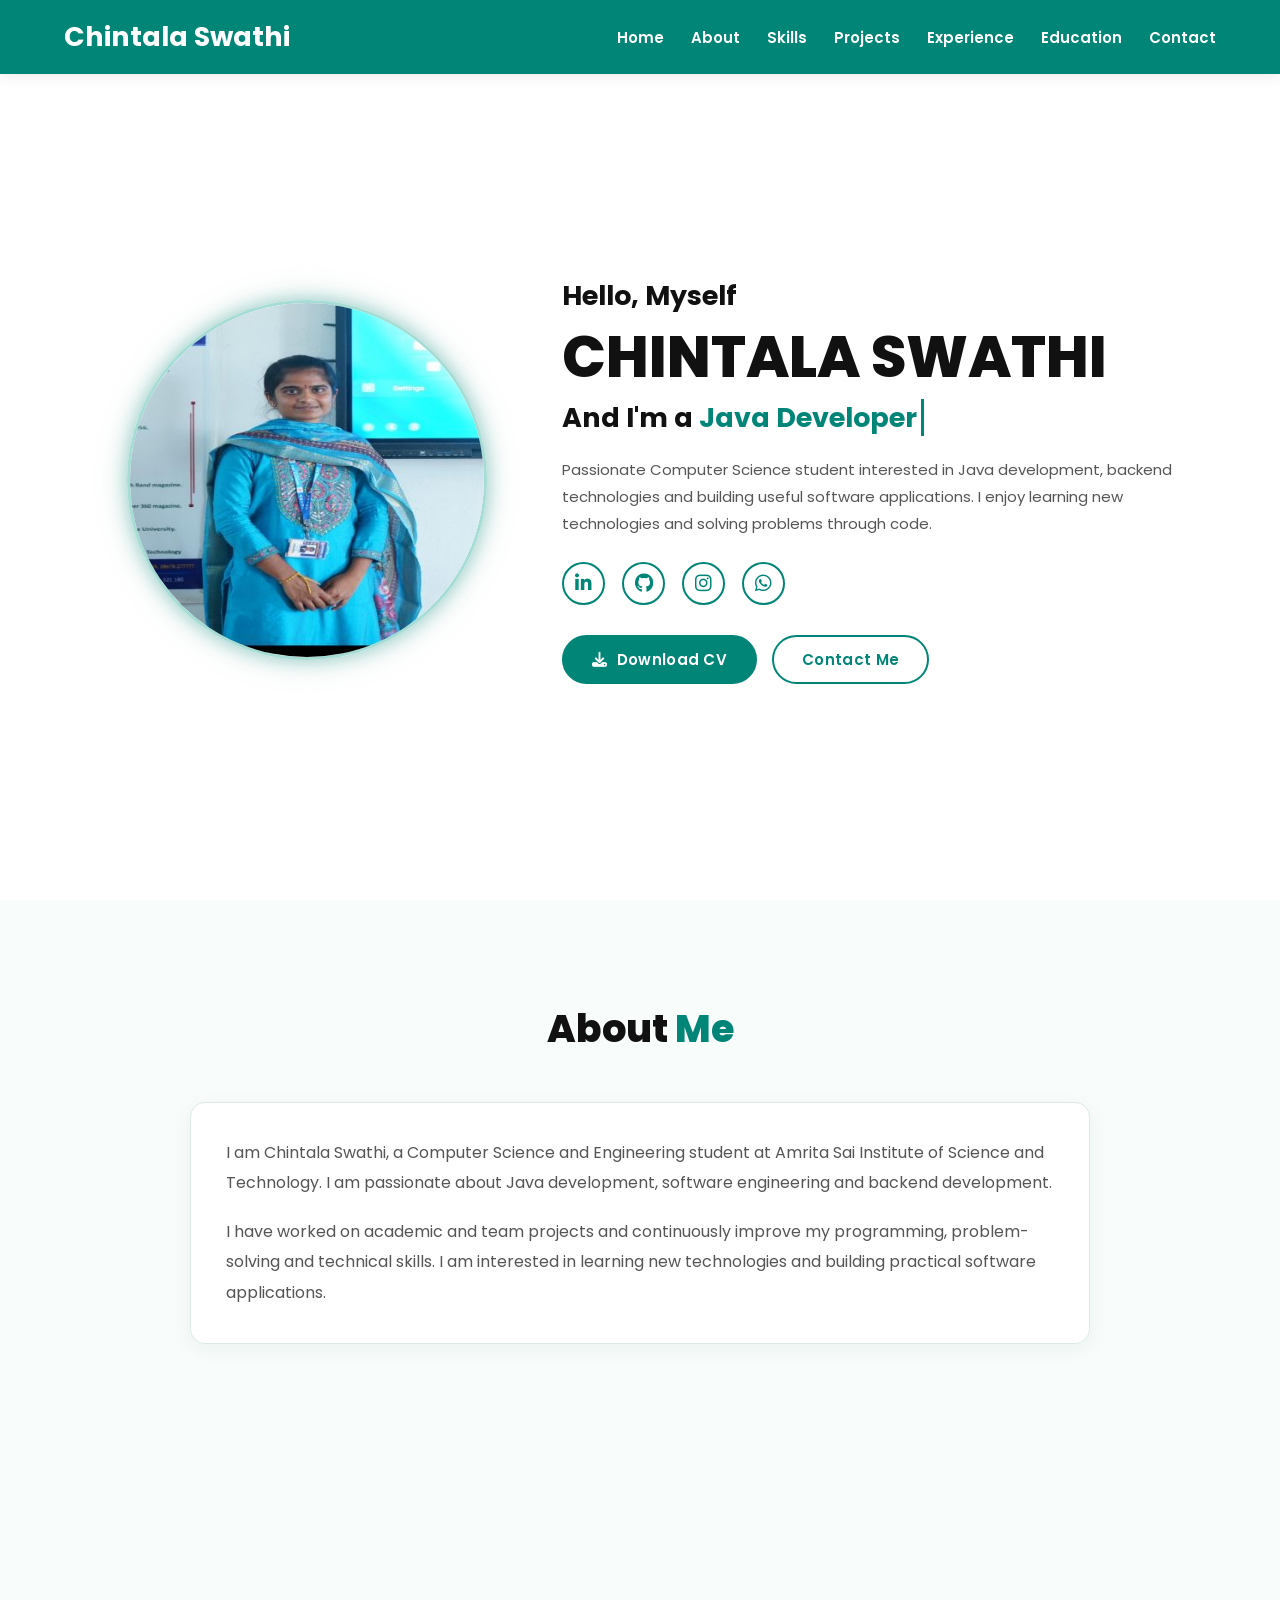
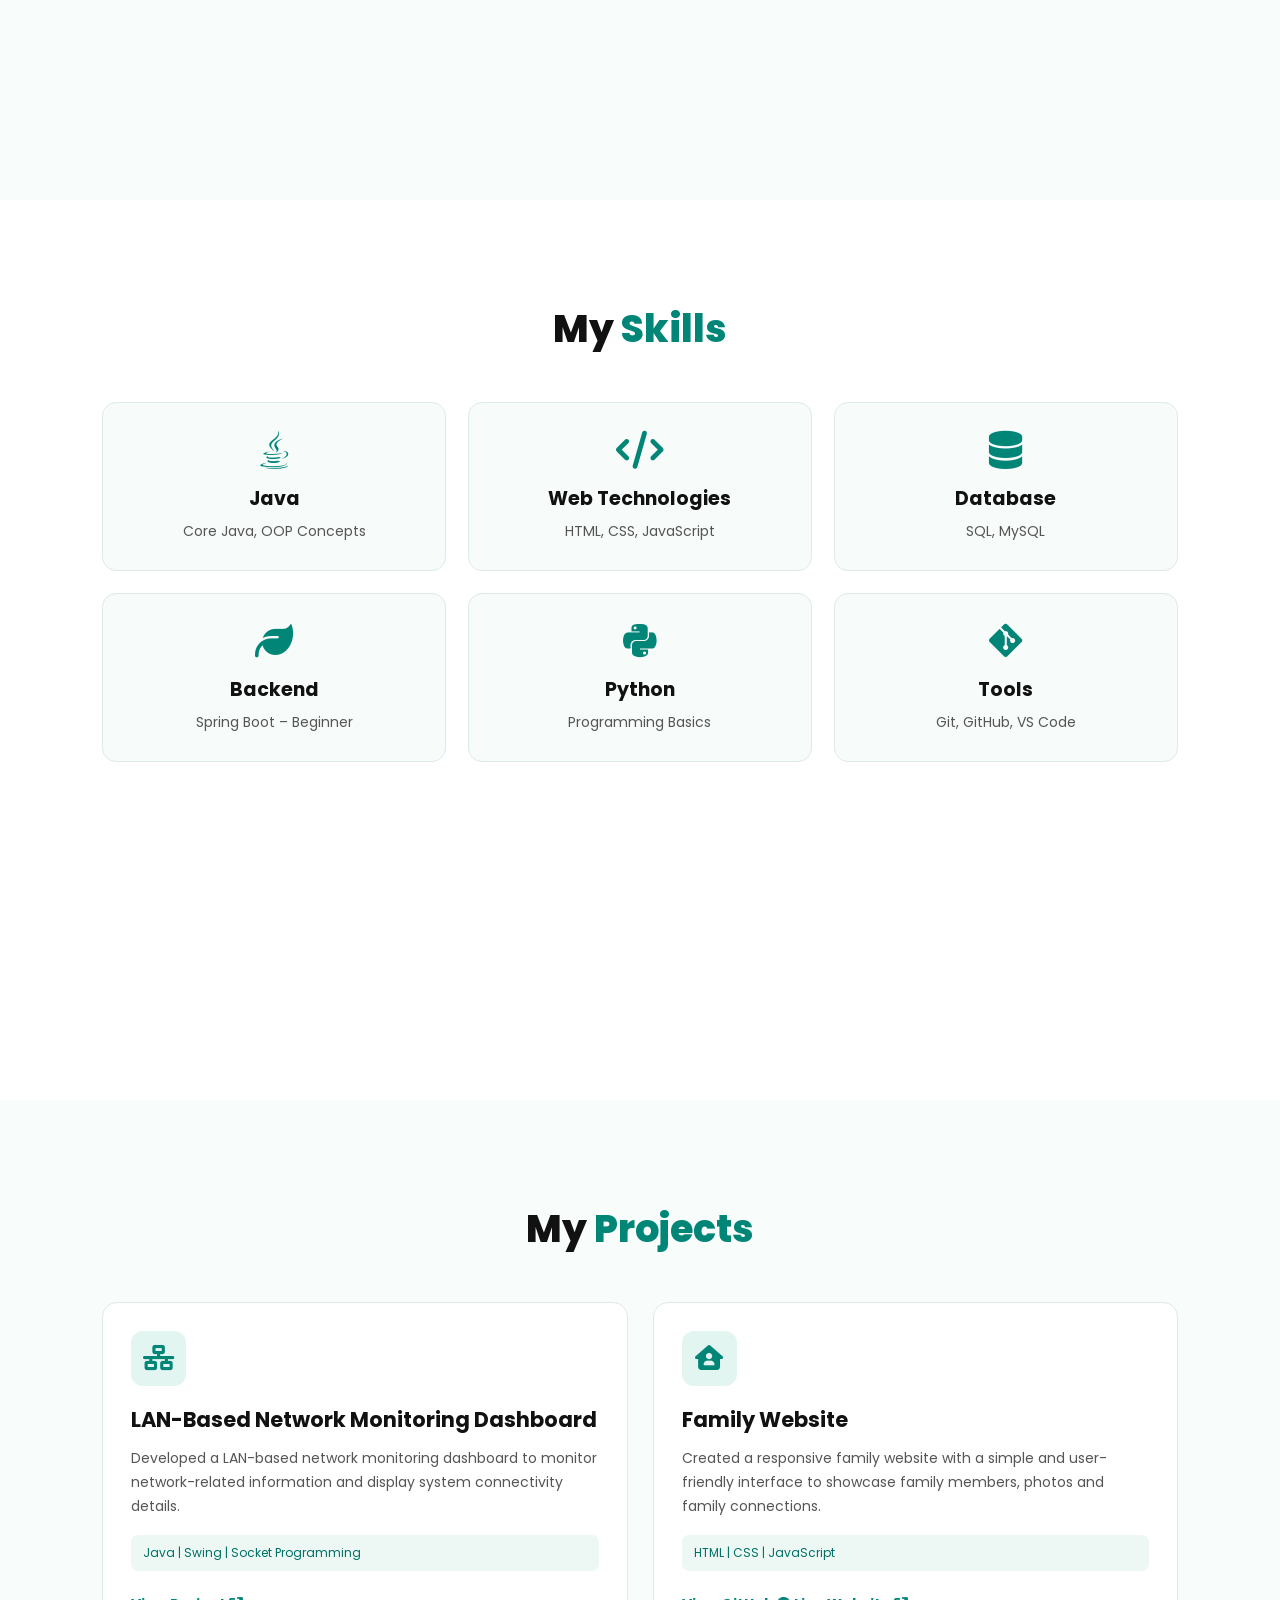
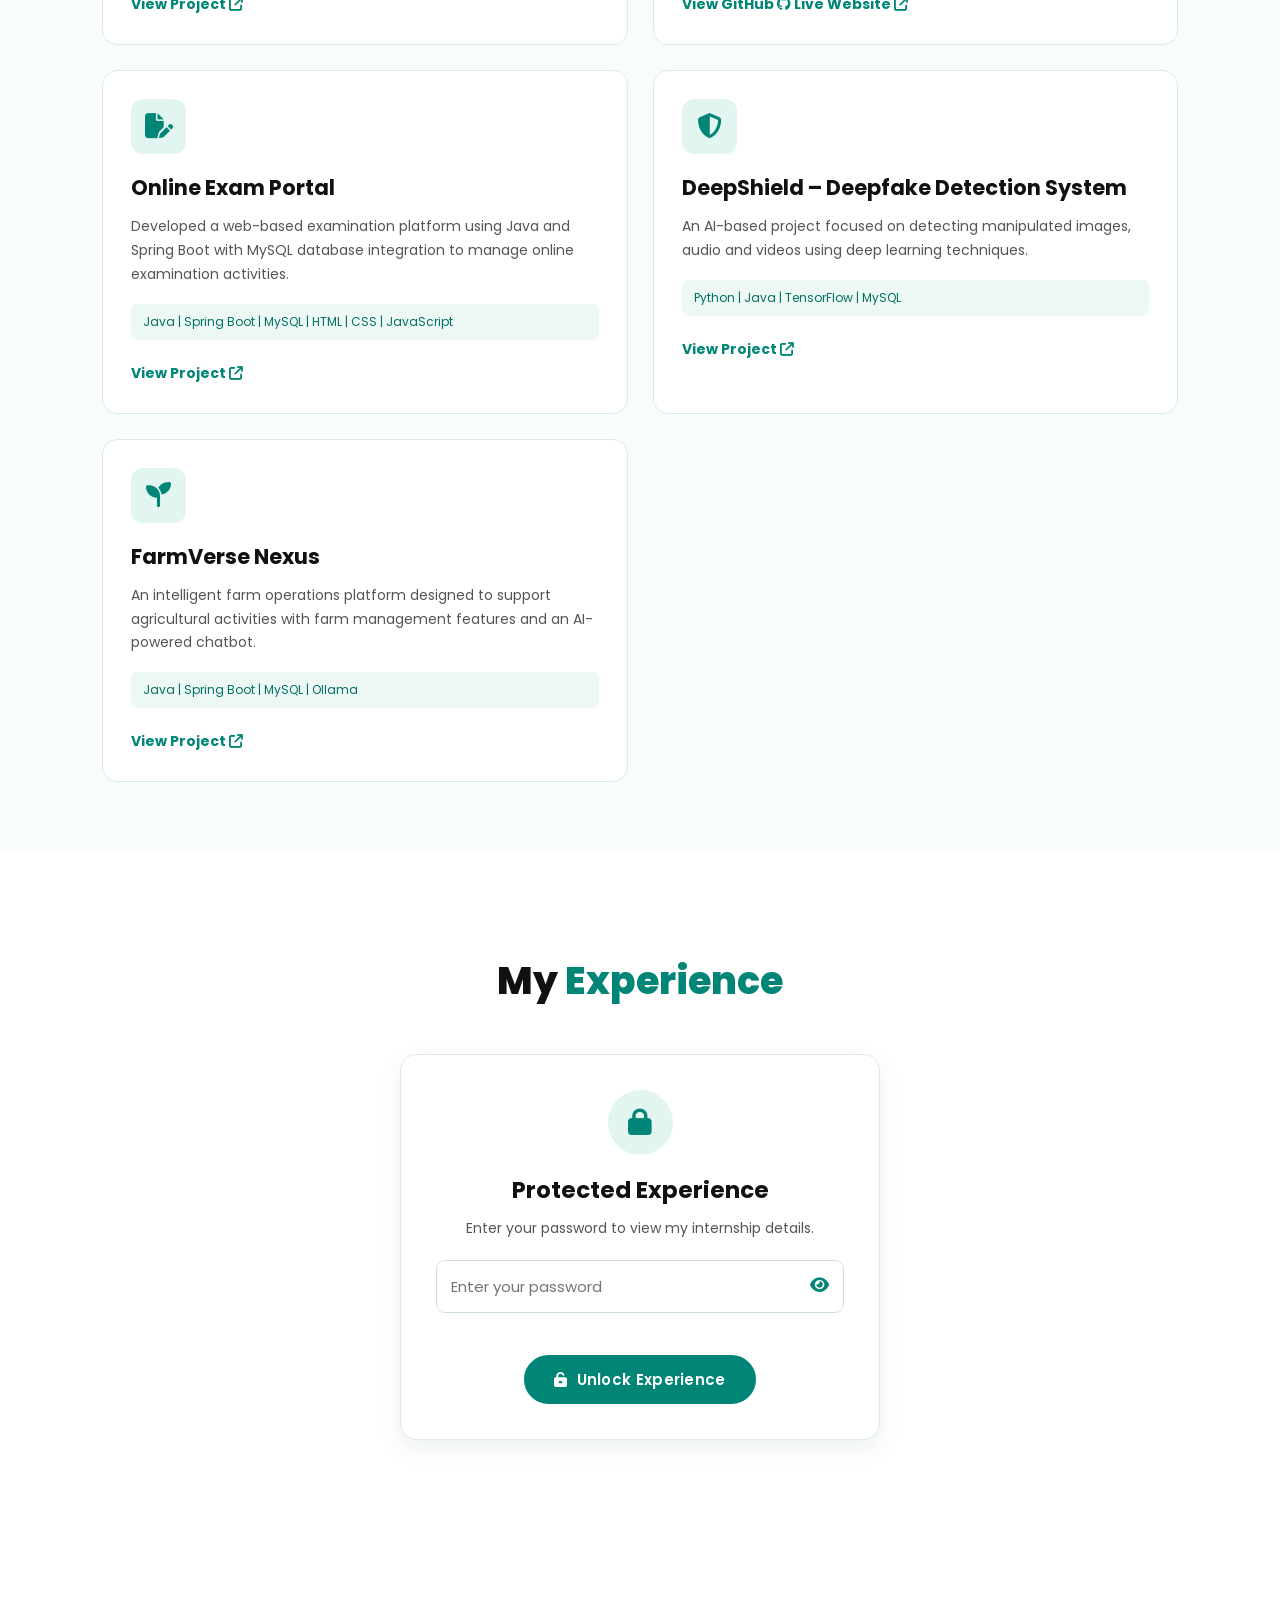
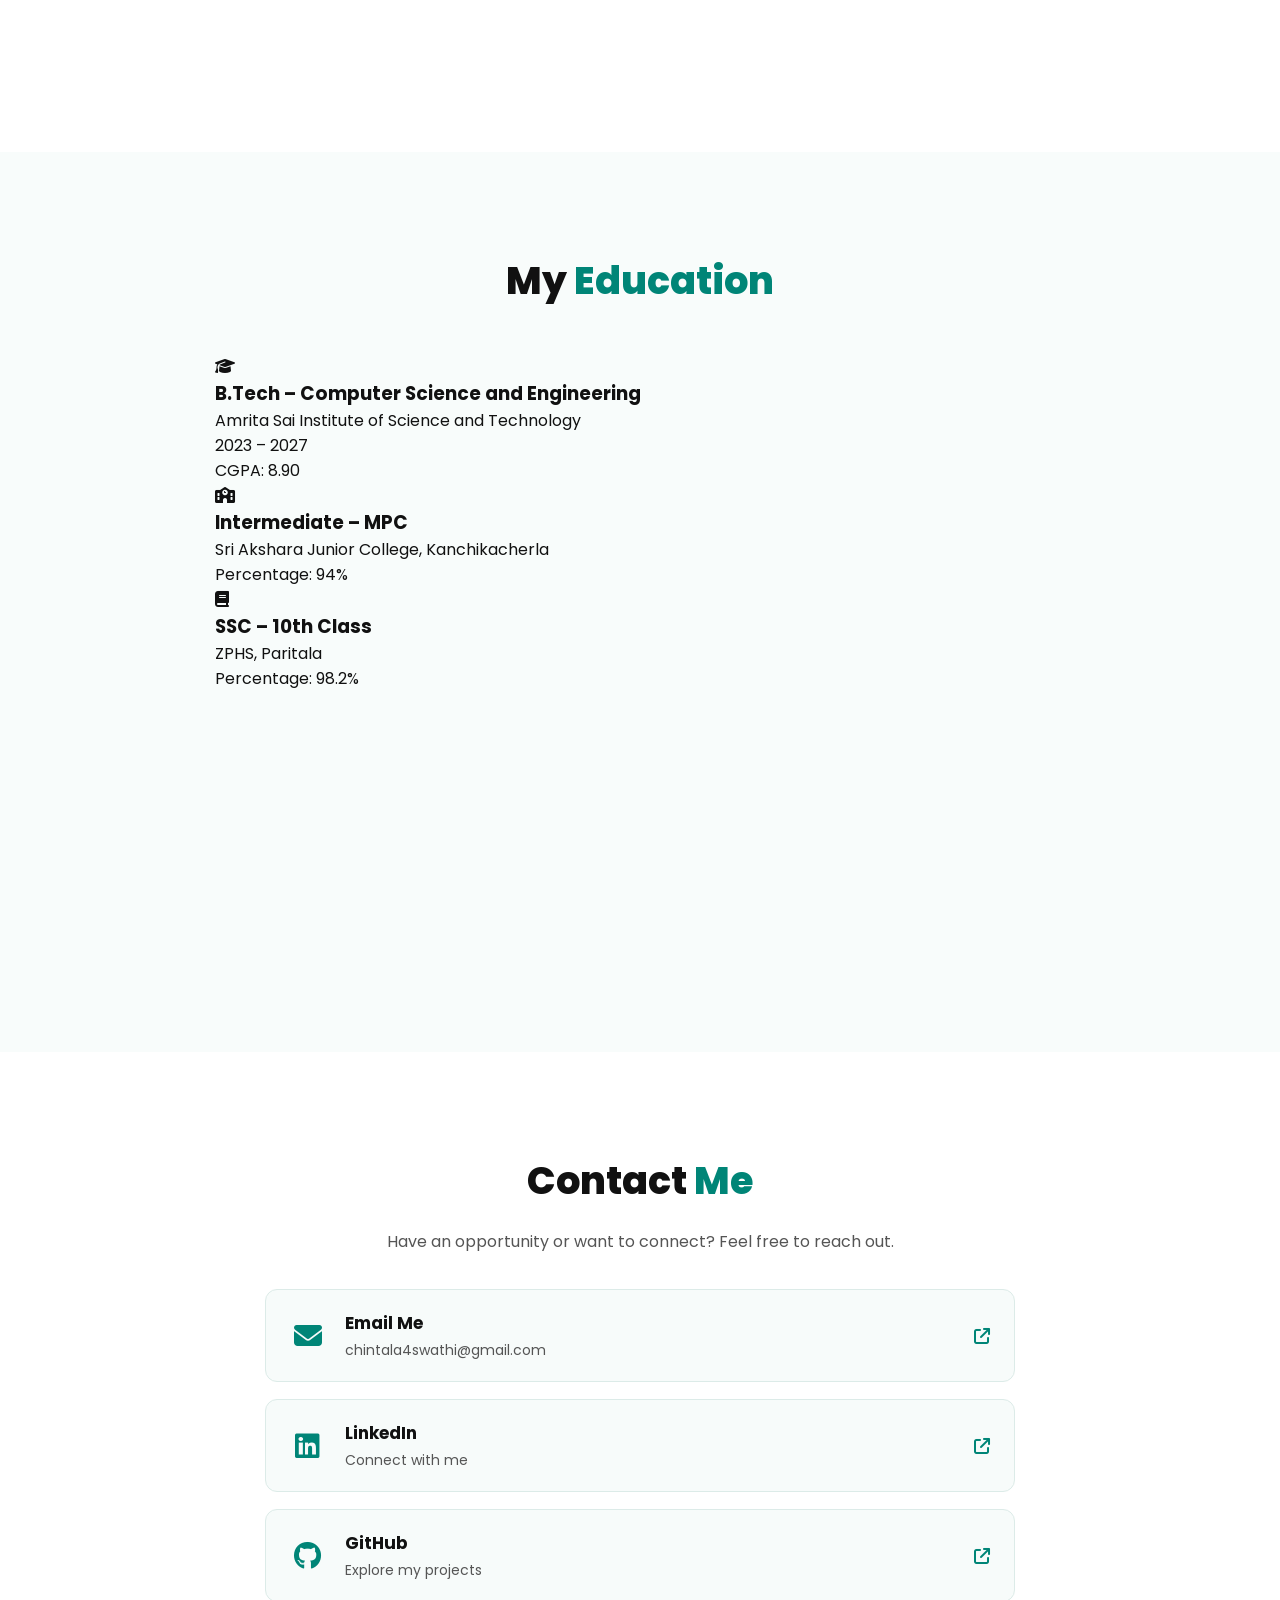
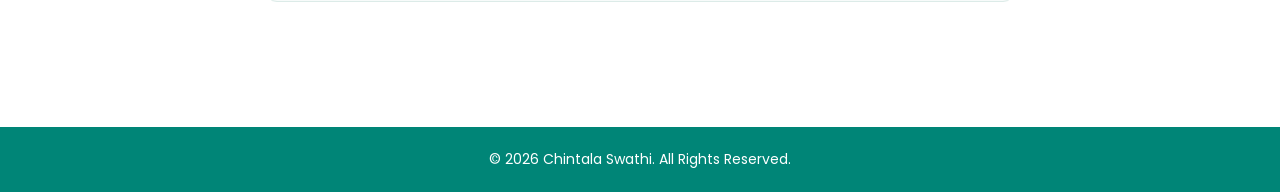
==== commit 6ec58d8f: "Update Family Website project links" ====
--- a/index.html
+++ b/index.html
@@ -212,34 +212,40 @@
         </article>
 
 
-        <!-- PROJECT 2: FAMILY WEBSITE -->
-        <article class="project-card">
-            <div class="project-icon">
-                <i class="fa-solid fa-house-user"></i>
-            </div>
-
-            <h3>Family Website</h3>
-
-            <p>
-                Created a responsive family website with a simple
-                and user-friendly interface to present family
-                information and details.
-            </p>
-
-            <span class="tech">
-                HTML | CSS | JavaScript
-            </span>
-
-            <a href="https://github.com/chintala4swathi-boop"
-               target="_blank" rel="noopener noreferrer"
-               class="project-link">
-                View Project
-                <i class="fa-solid fa-arrow-up-right-from-square"></i>
-            </a>
-        </article>
-
-
-        <!-- PROJECT 3: ONLINE EXAM PORTAL -->
+        
+<!-- PROJECT 2: FAMILY WEBSITE -->
+<article class="project-card">
+    <div class="project-icon">
+        <i class="fa-solid fa-house-user"></i>
+    </div>
+
+    <h3>Family Website</h3>
+
+    <p>
+        Created a responsive family website with a simple
+        and user-friendly interface to showcase family
+        members, photos and family connections.
+    </p>
+
+    <span class="tech">
+        HTML | CSS | JavaScript
+    </span>
+
+    <a href="https://github.com/chintala4swathi-boop/Family-Website"
+       target="_blank" rel="noopener noreferrer"
+       class="project-link">
+        View GitHub
+        <i class="fa-brands fa-github"></i>
+    </a>
+
+    <a href="https://chintala4swathi-boop.github.io/Family-Website/"
+       target="_blank" rel="noopener noreferrer"
+       class="project-link">
+        Live Website
+        <i class="fa-solid fa-arrow-up-right-from-square"></i>
+    </a>
+</article>
+  <!-- PROJECT 3: ONLINE EXAM PORTAL -->
         <article class="project-card">
             <div class="project-icon">
                 <i class="fa-solid fa-file-pen"></i>
